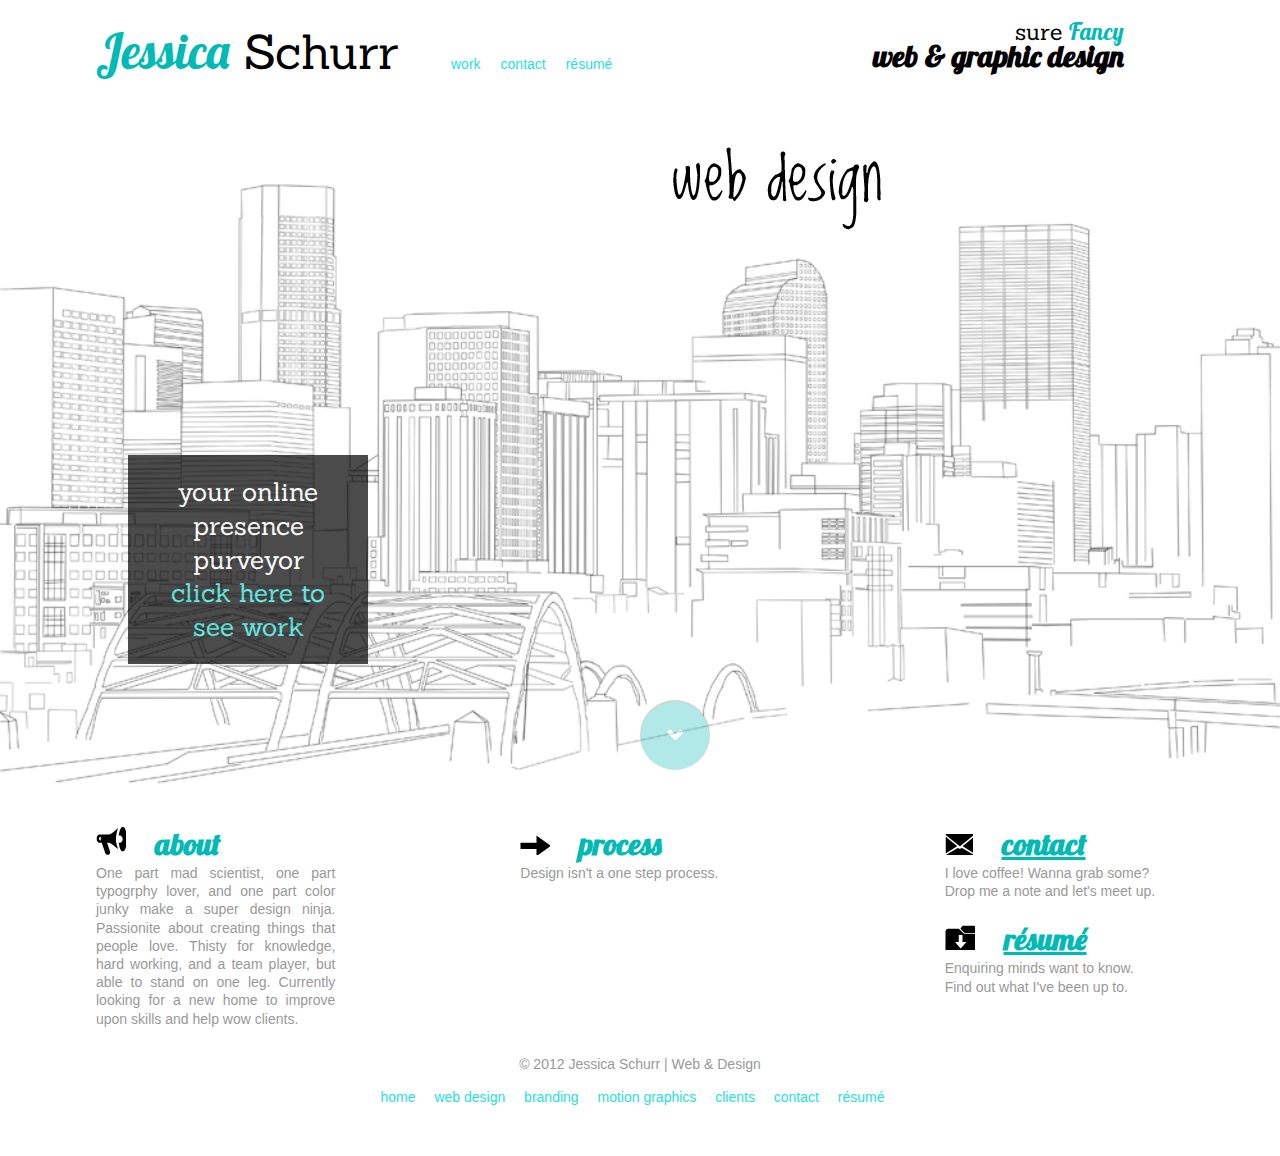
==== public/index.html @ 8e6e4ff5 "website update" ====
<!DOCTYPE html>
<html lang="en" >
    <head>
        <meta charset="utf-8" />
        <title>Jessica Schurr</title>
        <link href="css/style.css" rel="stylesheet" type="text/css" />
		<script src="js/jquery.min.js"></script>
		<script src="js/main.js"></script>
		<link href='http://fonts.googleapis.com/css?family=Lobster|Sanchez' rel='stylesheet' type='text/css'>
        <link rel="icon" type="image/gif" href="images/favicon.gif" />
    </head>
    <body>
        <header>
	        <div class="content header">
	        	<div class="name">
	            	<a  href="/index.html" class="jessica">  <em>Jessica</em> Schurr  </a>
	            </div><!-- end header_name-->

	            <ul class="nav">
	                <li>
	                    <a href="work.html">work</a>
	                    <ul>
	                        <li><a href="web-design.html">web design</a></li>
	                        <li><a href="branding.html">branding</a></li>
	                        <li><a href="motion.html">motion graphics</a></li>
	                        <li><a href="clients.html">clients</a></li>
	                    </ul>
	                </li>
	                <li>
	                    <a href="contact.html">contact</a>
	                </li>
	                <li>
	                    <a href="JessicaSchurr-resume.pdf">résumé</a>
	                </li>
	            </ul>

				<div class="logo">
                	
                	<div id="logo-top">
						sure <em>Fancy</em>
                    </div>
                    <div id="logo-bottom">
                    	<h3 id="web">web <span>&amp;</span> graphic design</h3>
                    </div>
                    
				</div><!-- end header_logo -->
               
            </div>
            
            <!--<a  href="http://www.facebook.com/" target=”_blank”><img class="facebook" src="images/SM-Social-Icons.png" width="1" height="1" alt="Facebook" /></a>
            <a  href="http://www.linkedin.com/" target=”_blank”><img class="linkedIn" src="images/SM-Social-Icons.png" width="1" height="1" alt="LinkedIn" /></a>
            <a  href="http://www.facebook.com/" target=”_blank”><img class="twitter" src="images/SM-Social-Icons.png" width="1" height="1" alt="Facebook" /></a>-->
        </header>

        <div class="pss_main"> <!-- main parallax scrolling slider object -->
            <input id="r_1" type="radio" name="p" class="sel_page sel_page_1" checked="checked" /> <!-- hidden radios -->
            <input id="r_2" type="radio" name="p" class="sel_page sel_page_2" />
            <input id="r_3" type="radio" name="p" class="sel_page sel_page_3" />
            <input id="r_4" type="radio" name="p" class="sel_page sel_page_4" />

            <label for="r_1" class="pss_contr c1"></label> <!-- controls -->
            <label for="r_2" class="pss_contr c2"></label>
            <label for="r_3" class="pss_contr c3"></label>
            <label for="r_4" class="pss_contr c4"></label>

            <div class="pss_slides">
                <div class="pss_background"></div>
                <ul> <!-- slides -->
                    <li><img src="images/page1-webDesign.gif" alt="image01" />
                        <div><p class="blurb">your online presence purveyor </p><a href="web-design.html">click here to see work</a></div>
                    </li>
                    <li><img src="images/page2-webDesign.gif" alt="image02" />
                        <div><p class="blurb">get noticed with distinctive logo design</p><a href="branding.html">click here to see work</a></div>
                    </li>
                    <li><img src="images/page3-webDesign.gif" alt="image03" />
                        <div><p class="blurb">graphics in motion, sure to be an attention grabber</p><a href="motion.html">click here to see work</a></div>
                    </li>
                    <li><img src="images/page4-webDesign.gif" alt="image04" />
                        <div><p class="">notible clients</p><a href="clients.html">click here to see who</a></div>
                    </li>
                </ul>
            </div><!-- end pss_slides-->
        </div><!-- end pss_main-->
        <div class="content">
        	<div class="copy_left">
            	<img class="icons" src="images/about.gif" alt="about"/>
                <h3>about</h3>
                <p class="">One part mad scientist, one part typogrphy lover, and one part color junky make a super design ninja. Passionite about creating things that people love. 
Thisty for knowledge, hard working, and a team player, but able to stand on one leg.  Currently looking for a new home to improve upon skills and help wow clients.</p>
            </div><!-- end copy_left -->		
            
			<div class="copy_right">
            	<div id="contact">
                    <a href="contact.html" target="_blank">
                    <img class="icons" src="images/mail.gif" alt="mail"/>
                    <h3 class="underline">contact </h3></a>
                    <p class="">I love coffee! Wanna grab some?</p><p>Drop me a note and let's meet up.</p>
                 </div><!-- end contact -->
                
                <a href="JessicaSchurr-resume.pdf" target="_blank">
                <img class="icons" src="images/resume.gif" alt="resume"/>
                <h3 class="underline">résumé</h3></a>
                <p class="">Enquiring minds want to know.</p><p>Find out what I've been up to.</p>
			</div><!-- end copy_right -->
                
            <div class="copy_middle">
            	<img class="icons" src="images/process.gif" alt="mail"/>
                <h3>process</h3>
                <p class="">Design isn't a one step process. </p>
            </div><!-- end copy_middle-->		
        </div><!-- end content -->
        <div id="footer">
        	<p id="copyright">&#169; 2012 Jessica Schurr | Web &amp; Design</p>
            <div id="nav">
                <ul>
                    <li><a href="index.html">home</a></li>
                    <li><a href="web-design.html">web design</a></li>
                    <li><a href="branding.html">branding</a></li>
                    <li><a href="motion.html">motion graphics</a></li>
                    <li><a href="clients.html">clients</a></li>
                    <li><a href="contact.html">contact</a></li>
                    <li><a href="JessicaSchurr-resume.pdf">résumé</a></li>
                </ul>
			</div><!-- end nav -->
        </div><!-- end footer-->
    </body>
</html>
---- public/css/style.css ----
/* Page layout styles */
*{
    margin:0 auto;
    padding:0;
}
body {
	background-color:rgb(255,255,255);
    color:#999;
    font:14px/1.3 Arial,sans-serif;
}

.clear {
	clear:both;
}

ul { list-style:none; }

a:link {color:#28e0db; text-decoration:none;}     
a:visited {color:#077e7b;}  
a:hover {color:#a6f2f0;}  
a:active {color:#a6f2f0;} 

h4 {
	font-family: 'Sanchez', serif;
	font-size:20px;
} 

.italic {font-style:italic;}

.underline {
	text-decoration:underline;
}

/*-------- header -------*/

header {
    display:block;
    height:85px;
    position:relative;
    width:100%;
    z-index:100;
}



/*------ nav-header ------*/

.header .name  {
	position: absolute;
	border:none;
	font-size:48px;
	font-weight:normal;
	font-family: 'Sanchez', serif;
  
}
.header .name a {
	color:#000;
}
.header em {
  	color:#01BAB5;
  	font-family: 'Lobster', cursive;
  	font-style:normal;
}

.header .logo {
  	float:right;
	font-size:23px;
	height:57px;
	line-height:24px;
	background:url(/images/circles.png) no-repeat right; 
	padding-right: 60px;
	position:absolute;
	right:7.5%;
}
#logo-top {
 	display: block;
 	text-align: right;
	color:#000;
	font-family: 'Sanchez', serif;
}
#logo-top em {
	color:#01BAB5;
	font-family: 'Lobster', cursive;
}
#circles {
	float:right;	
}
.group:after {
  content: "";
  display: table;
  clear: both;
}

/*img.facebook
{
width:16px;
height:16.5px;
background:url(SM-Social-Icons.png) 0 0;
}*/
/*img.linkedIn
{
width:16px;
height:16.5px;
background:url(SM-Social-Icons.png) -91px 0;
}*/

#web{
	color:#000;
}

/*--- nav-header DROPDOWN ---*/

.header .nav {
  margin: 30px 0 0 350px;
  position: absolute;
}
.header .nav li {
	float:left;
	margin-right:10px;
	position:relative;
}

.header .nav li a{
	display:block;
	padding:5px;
	text-decoration:none;
}
.header .nav a:hover{
	text-decoration:underline;
}

.header .nav ul{
	/*background:#fff;*/ /* Adding a background makes the dropdown work properly in IE7+. Make this as close to your page's background as possible (i.e. white page == white background). */
	/*background:rgba(168,168,168,0);*/ /* But! Let's make the background fully transparent where we can, we don't actually want to see it if we can help it... */
	position:absolute;
	left:-9999px; /* Hide off-screen when not needed (this is more accessible than display:none;) */
}
.header .nav ul li{
	background:#D8D8D8;
	padding-top:1px; /* Introducing a padding between the li and the a give the illusion spaced items */
	float:none;
}
.header .nav ul a{
	white-space:nowrap; /* Stop text wrapping and creating multi-line dropdown items */
}
.header .nav li:hover ul{ /* Display the dropdown on hover */
	left:0; /* Bring back on-screen when needed */
}
.header .nav li:hover a{ /* These create persistent hover states, meaning the top-most link stays 'hovered' even when your cursor has moved down the list. */
	/*background:#A8A8A8;*/
	text-decoration:underline;
}
.header .nav li:hover ul a{ /* The persistent hover state does however create a global style for links even before they're hovered. Here we undo these effects. */
	text-decoration:none;
}
.header .nav li:hover ul li a:hover{ /* Here we define the most explicit hover states--what happens when you hover each individual link. */
	/*background:#A8A8A8;*/
	color:#D2FFFD;
}


/*------- parallax scrolling slider --------*/
.pss_main {
    height:700px;
    position:relative;
    width:100%;
}
.pss_main input {
    display:none;
}
.pss_contr {
    background:#01BAB5 url(../images/up.png) no-repeat center center;
    cursor:pointer;
    display:none;
    height:70px;
    left:50%;
    opacity:0.3;
    position:absolute;
    top:5%;
    width:70px;
    z-index:100;

    /* css3 transition */
    -webkit-transition:opacity linear 0.3s;
    -moz-transition:opacity linear 0.3s;
    -o-transition:opacity linear 0.3s;
    -ms-transition:opacity linear 0.3s;
    transition:opacity linear 0.3s;
    border-radius:50% 50% 50% 50%;
    box-shadow:0 1px 2px #AF2C19 inset;
}
.pss_contr:hover {
    opacity:1;
}
.sel_page_1:checked ~ .pss_contr.c2, .sel_page_2:checked ~ .pss_contr.c3,
.sel_page_3:checked ~ .pss_contr.c4 {
    background-image:url(../images/down.png);
    display:block;
    top:85%;
}
.sel_page_2:checked ~ .pss_contr.c1, .sel_page_3:checked ~ .pss_contr.c2,
.sel_page_4:checked ~ .pss_contr.c3  {
    background-image:url(../images/up.png);
    display:block;
}
.pss_slides {
    height:100%;
    overflow:hidden;
    position:relative;
}
.pss_background {
    background:url(../images/bg.png) no-repeat scroll 0 0;
    height:100%;
    left:0;
    overflow:hidden;
    position:absolute;
    top:0;
    width:100%;

    /* css3 background-size */
    -webkit-background-size:cover;
    -moz-background-size:cover;
    -o-background-size:cover;
    -ms-background-size:cover;
    background-size:cover;
}
.pss_main input:checked ~ .pss_slides {
    /* css3 transition */
    -webkit-transition:all linear 1.0s;
    -moz-transition:all linear 1.0s;
    -o-transition:all linear 1.0s;
    -ms-transition:all linear 1.0s;
    transition:all linear 1.0s;
}
.sel_page_1:checked ~ .pss_slides {
    background-color:#CCCCCC;
}
.sel_page_2:checked ~ .pss_slides {
    background-color:#003366;
}
.sel_page_3:checked ~ .pss_slides {
    background-color:#FFFFFF;
}
.sel_page_4:checked ~ .pss_slides {
    background-color:#CCCC99;
}
.pss_main input:checked ~ .pss_slides .pss_background {
    /* css3 transition */
    -webkit-transition:all linear 1.5s;
    -moz-transition:all linear 1.5s;
    -o-transition:all linear 1.5s;
    -ms-transition:all linear 1.5s;
    transition:all linear 1.5s;
}
.sel_page_1:checked ~ .pss_slides .pss_background {
    background-position:0 0;
}
.sel_page_2:checked ~ .pss_slides .pss_background {
    background-position:0 -500px;
}
.sel_page_3:checked ~ .pss_slides .pss_background {
    background-position:0 -1000px;
}
.sel_page_4:checked ~ .pss_slides .pss_background {
    background-position:0 -1500px;
}
.pss_slides ul {
    height:100%;
    position:relative;
    top:0;

    /* css3 transition */
    -webkit-transition:top ease-in 1.0s;
    -moz-transition:top ease-in 1.0s;
    -o-transition:top ease-in 1.0s;
    -ms-transition:top ease-in 1.0s;
    transition:top ease-in 1.0s; 
}
.pss_slides ul  li {
    height:100%;
    opacity:0.1;
    position:relative;
    text-align:center;

    /* css3 transition */
    -webkit-transition:opacity ease-in 1.0s;
    -moz-transition:opacity ease-in 1.0s;
    -o-transition:opacity ease-in 1.0s;
    -ms-transition:opacity ease-in 1.0s;
    transition:opacity ease-in 1.0s; 
}
.sel_page_1:checked ~ .pss_slides ul li:first-child,
.sel_page_2:checked ~ .pss_slides ul li:nth-child(2),
.sel_page_3:checked ~ .pss_slides ul li:nth-child(3),
.sel_page_4:checked ~ .pss_slides ul li:nth-child(4) {
    opacity:1;
}
.pss_slides ul li img{
    display:block;
    margin:0 auto;
    padding:40px;
}
.pss_slides ul li div{
    background-color:rgb(0,0,0); opacity: 0.7;
    /*border-radius:10px 10px 10px 10px; */
    /*box-shadow:0 0 5px #FFFFFF inset;*/
    color:#FFFFFF;
    font-size:26px;
	font-family: 'Sanchez', serif;
    left:-20%;
    margin:0 auto;
    padding:20px;
    position:absolute;
    top:50%;
    width:200px;

    /* css3 transition */
    -webkit-transition:left ease-in 1.0s;
    -moz-transition:left ease-in 1.0s;
    -o-transition:left ease-in 1.0s;
    -ms-transition:left ease-in 1.0s;
    transition:left ease-in 1.0s; 
}
.sel_page_1:checked ~ .pss_slides ul {
    top:0;
}
.sel_page_2:checked ~ .pss_slides ul {
    top:-100%;
}
.sel_page_3:checked ~ .pss_slides ul {
    top:-200%;
}
.sel_page_4:checked ~ .pss_slides ul {
    top:-300%;
}
.sel_page_1:checked ~ .pss_slides ul li:first-child div,
.sel_page_2:checked ~ .pss_slides ul li:nth-child(2) div,
.sel_page_3:checked ~ .pss_slides ul li:nth-child(3) div,
.sel_page_4:checked ~ .pss_slides ul li:nth-child(4) div {
    left:10%;
}

/*------ bodycopy content --------*/
.content {
	margin-top:20px;
	height:230px;
	text-align:justify;
	width:85%
}

.copy_left {
	width:22%;
	float:left;
}

.copy_middle {
	width:22%;
}

.copy_right {
	float:right;
	width:22%;
}

h3 {
	color:#01BAB5;
	font-family: 'Lobster', cursive;
	font-size:30px;
	display: inline;
}

.icons {
	padding-right:25px;
}

#contact {
	padding-bottom:20px;
}

/*----- content ------*/

.page-content {
    margin: 0 auto;
	padding:0 0 45px 80px;
	width: 85%;
}

.page-content h2 {
	color:#01BAB5;
	font-family: 'Lobster', cursive;
	font-size:30px;
}
.page-content img{
	padding-bottom:6px;	
}
.page-top{
	padding:30px 0 45px 0; 
}
.page-center{
}
.page-center .customer {
 	float: left;
	min-height:230px;
	padding:0 10px 40px 0;
	width:45%;
}

.page-center .customer .copy {

	width:35%;	
}

.copy {
	float:right;
	}

.player {
	background-color:#9F6; 
}

#thanks {
	color:#01BAB5;
  	font-family: 'Lobster', cursive;
	font-size:36px;
  	font-style:normal;
	height:280px;
	margin:200px 100px 0 0;
	text-align:center;
}

#form {
	width:300px;
	margin-bottom:300px;
}


/*----- footer -----*/
#footer {
	marign:0;
	padding-bottom:50px;
	text-align:center;
	clear: both;
}
	
#copyright {
	padding-bottom:15px;
}


/*------ nav footer --------*/
#nav ul
{
margin:0;
padding:0;
}

#nav li
{
display:inline;
padding-right:15px;
}

nav ul ul {
	display: none;
}

nav ul li:hover > ul {
	display: block;
}
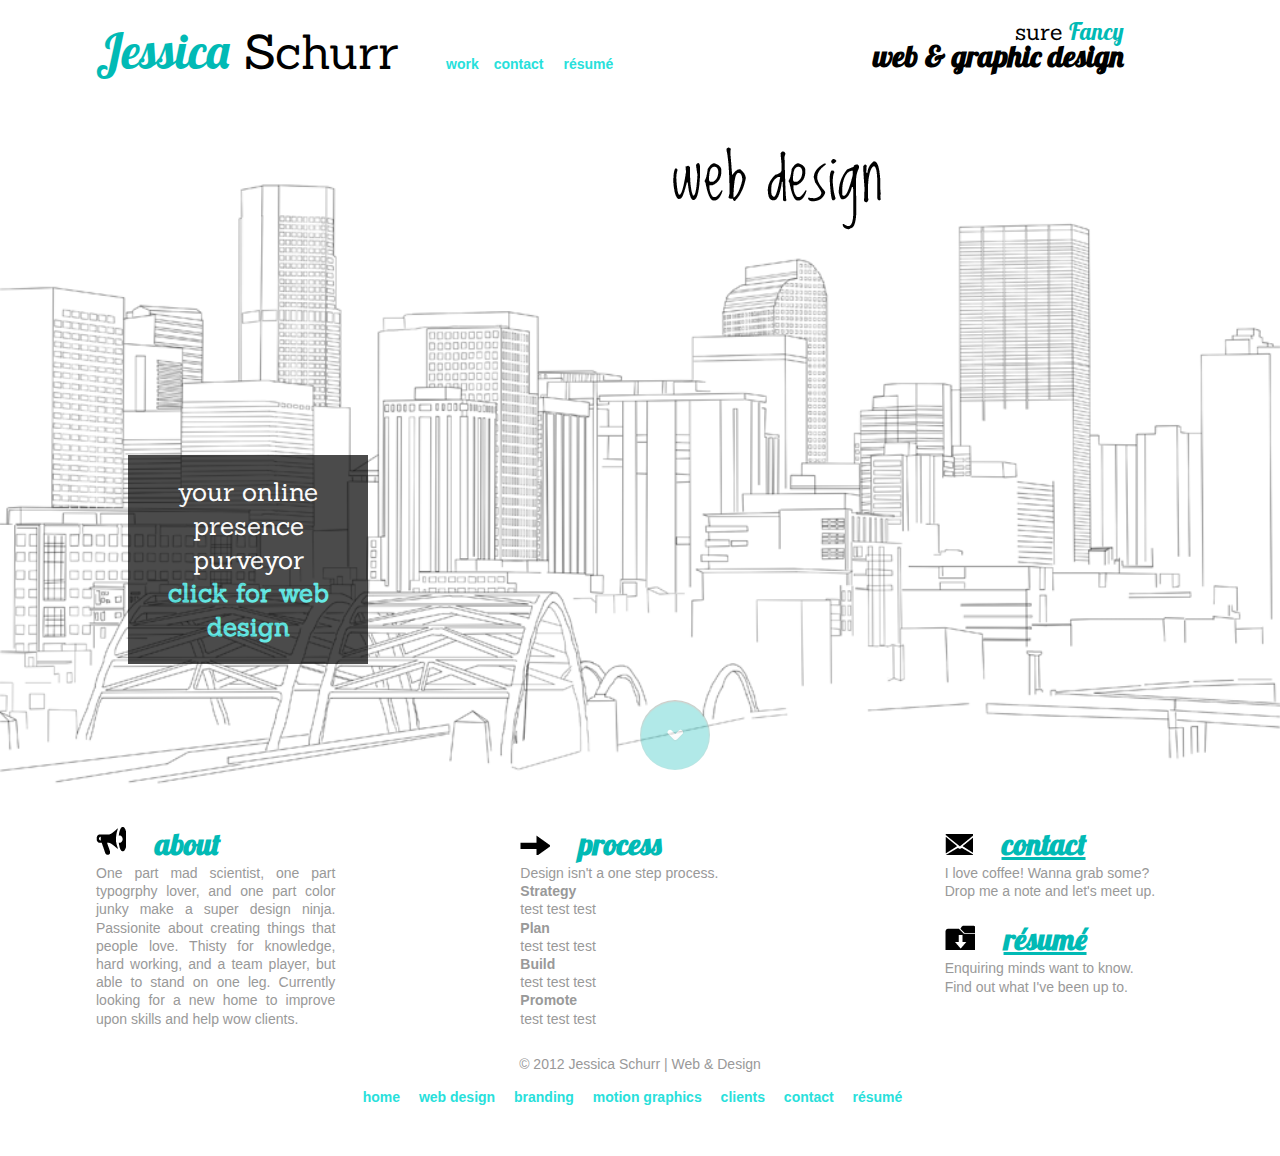
==== commit c3ee2a76: "?" ====
--- a/public/index.html
+++ b/public/index.html
@@ -18,7 +18,7 @@
 
 	            <ul class="nav">
 	                <li>
-	                    <a href="work.html">work</a>
+	                    <h5>work</h5>
 	                    <ul>
 	                        <li><a href="web-design.html">web design</a></li>
 	                        <li><a href="branding.html">branding</a></li>
@@ -67,13 +67,13 @@
                 <div class="pss_background"></div>
                 <ul> <!-- slides -->
                     <li><img src="images/page1-webDesign.gif" alt="image01" />
-                        <div><p class="blurb">your online presence purveyor </p><a href="web-design.html">click here to see work</a></div>
+                        <div><p class="blurb">your online presence purveyor </p><a href="web-design.html">click for web design</a></div>
                     </li>
                     <li><img src="images/page2-webDesign.gif" alt="image02" />
-                        <div><p class="blurb">get noticed with distinctive logo design</p><a href="branding.html">click here to see work</a></div>
+                        <div><p class="blurb">get noticed with distinctive logo design</p><a href="branding.html">click for branding</a></div>
                     </li>
                     <li><img src="images/page3-webDesign.gif" alt="image03" />
-                        <div><p class="blurb">graphics in motion, sure to be an attention grabber</p><a href="motion.html">click here to see work</a></div>
+                        <div><p class="blurb">graphics in motion, sure to be an attention grabber</p><a href="motion.html">click for motion graphics</a></div>
                     </li>
                     <li><img src="images/page4-webDesign.gif" alt="image04" />
                         <div><p class="">notible clients</p><a href="clients.html">click here to see who</a></div>
@@ -107,6 +107,12 @@
             	<img class="icons" src="images/process.gif" alt="mail"/>
                 <h3>process</h3>
                 <p class="">Design isn't a one step process. </p>
+                <ul>
+                    <li>Strategy<p>test test test</p></li> 
+                    <li>Plan<p>test test test</p></li>
+                    <li>Build<p>test test test</p></li>
+                    <li>Promote<p>test test test</p></li>
+                </ul> 
             </div><!-- end copy_middle-->		
         </div><!-- end content -->
         <div id="footer">
--- a/public/css/style.css
+++ b/public/css/style.css
@@ -9,21 +9,48 @@
     font:14px/1.3 Arial,sans-serif;
 }
 
+a img {
+	text-decoration: none;
+	border: 0 none;
+}
+
 .clear {
 	clear:both;
 }
 
-ul { list-style:none; }
-
-a:link {color:#28e0db; text-decoration:none;}     
-a:visited {color:#077e7b;}  
-a:hover {color:#a6f2f0;}  
-a:active {color:#a6f2f0;} 
+ul { 
+	list-style:none; 
+	font-weight:bold;	
+	font-size:14px;
+}
+
+a:link {
+	color:#28e0db; text-decoration:none;
+}     
+a:visited {
+	color:#077e7b;
+}  
+a:hover {
+	color:#a6f2f0;
+}  
+a:active {
+	color:#a6f2f0;
+} 
+
+p {
+	font-weight:normal;
+}
 
 h4 {
 	font-family: 'Sanchez', serif;
 	font-size:20px;
 } 
+h5 {
+	color:#28e0db;
+	font-size:14px;
+	margin: 5px 0 0 0;
+		
+}
 
 .italic {font-style:italic;}
 
@@ -401,8 +428,8 @@
 .page-center .customer {
  	float: left;
 	min-height:230px;
-	padding:0 10px 40px 0;
-	width:45%;
+	padding:0 140px 40px 0;
+	width:40%;
 }
 
 .page-center .customer .copy {
@@ -412,10 +439,30 @@
 
 .copy {
 	float:right;
-	}
-
+	
+}
+.copy h4{
+	color:#01BAB5;
+	font-family: 'Lobster', cursive;
+	font-size:25px;	
+}
+.copy h5{
+	color: #999;
+	font-family: 'Sanchez', serif;
+	font-size:16px;	
+}
 .player {
 	background-color:#9F6; 
+	float:left;
+	margin:0 30px 45px 0;;
+	width:35%;
+}
+.player-copy {
+	border:5px solid red;
+		
+}
+.video {
+
 }
 
 #thanks {
@@ -432,6 +479,9 @@
 	width:300px;
 	margin-bottom:300px;
 }
+#formContent {
+	margin-top: 40px;
+}
 
 
 /*----- footer -----*/
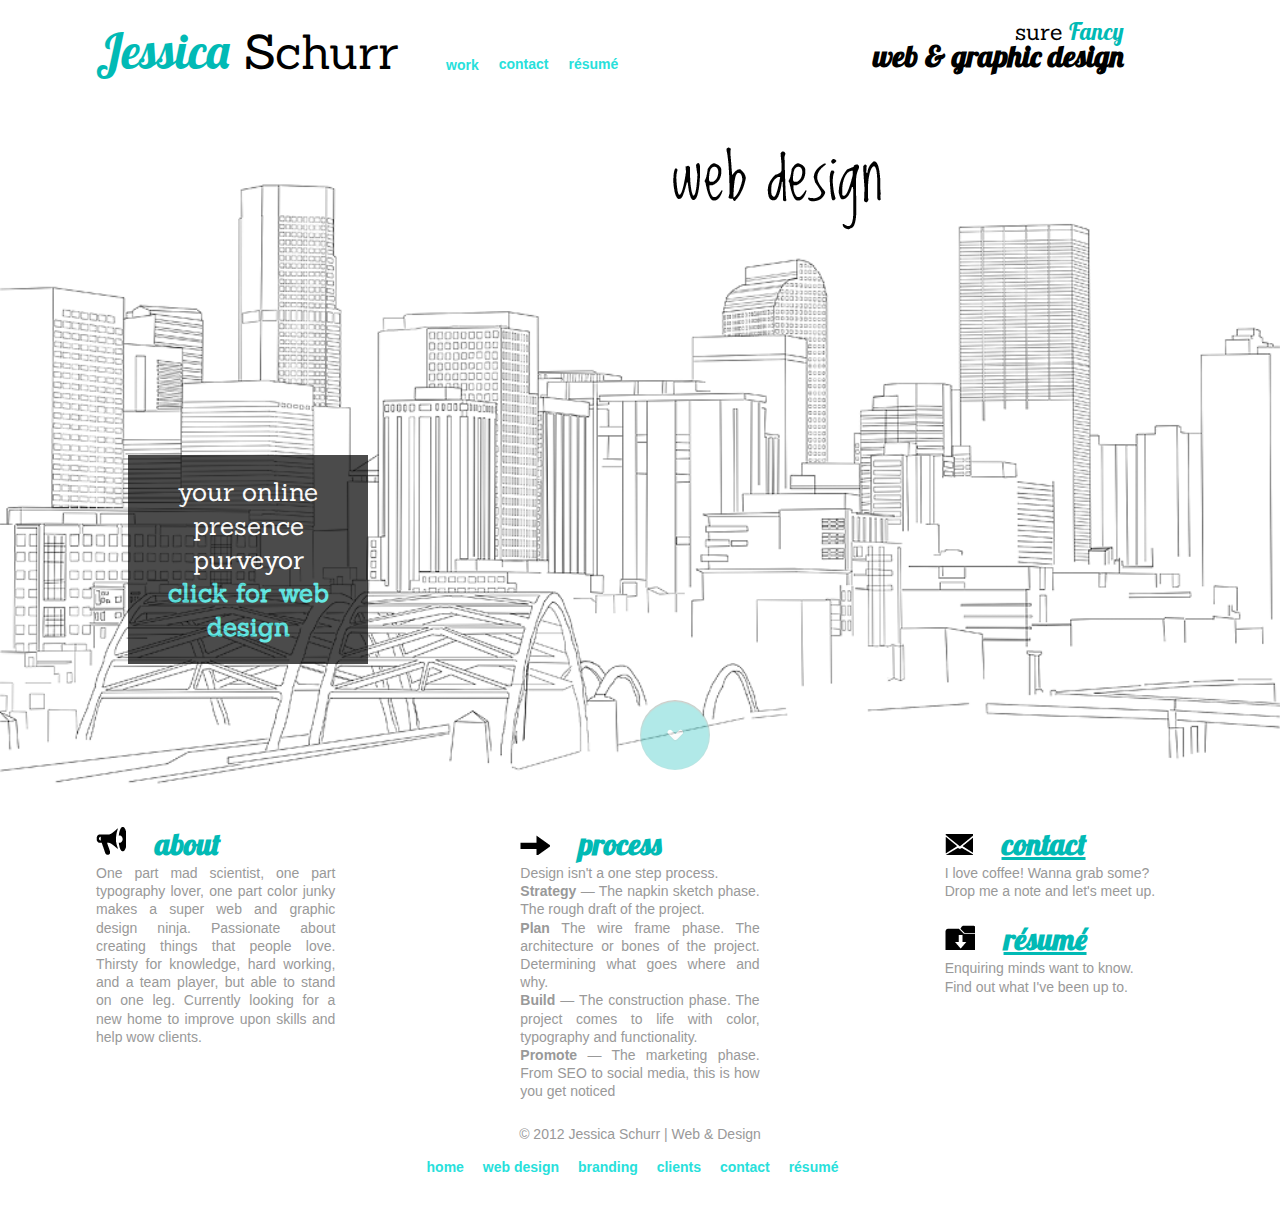
==== commit afd1140f: "." ====
--- a/public/index.html
+++ b/public/index.html
@@ -22,7 +22,7 @@
 	                    <ul>
 	                        <li><a href="web-design.html">web design</a></li>
 	                        <li><a href="branding.html">branding</a></li>
-	                        <li><a href="motion.html">motion graphics</a></li>
+	                        <!--<li><a href="motion.html">motion graphics</a></li>-->
 	                        <li><a href="clients.html">clients</a></li>
 	                    </ul>
 	                </li>
@@ -85,8 +85,7 @@
         	<div class="copy_left">
             	<img class="icons" src="images/about.gif" alt="about"/>
                 <h3>about</h3>
-                <p class="">One part mad scientist, one part typogrphy lover, and one part color junky make a super design ninja. Passionite about creating things that people love. 
-Thisty for knowledge, hard working, and a team player, but able to stand on one leg.  Currently looking for a new home to improve upon skills and help wow clients.</p>
+                <p class=""> One part mad scientist, one part typography lover, one part color junky makes a super web and graphic design ninja. Passionate about creating things that people love. Thirsty for knowledge, hard working, and a team player, but able to stand on one leg.  Currently looking for a new home to improve upon skills and help wow clients.  </p>
             </div><!-- end copy_left -->		
             
 			<div class="copy_right">
@@ -106,12 +105,12 @@
             <div class="copy_middle">
             	<img class="icons" src="images/process.gif" alt="mail"/>
                 <h3>process</h3>
-                <p class="">Design isn't a one step process. </p>
+                <p class="">Design isn't a one step process.</p>
                 <ul>
-                    <li>Strategy<p>test test test</p></li> 
-                    <li>Plan<p>test test test</p></li>
-                    <li>Build<p>test test test</p></li>
-                    <li>Promote<p>test test test</p></li>
+                    <li><p><b>Strategy</b> &mdash; The napkin sketch phase. The rough draft of the project.</p></li> 
+                    <li><p><b>Plan</b> The wire frame phase. The architecture or bones of the project. Determining what goes where and why.</p></li>
+                    <li><p><b>Build</b> &mdash; The construction phase. The project comes to life with color, typography and functionality.</p></li>
+                    <li><p><b>Promote</b> &mdash; The marketing phase. From SEO to social media, this is how you get noticed</p></li>
                 </ul> 
             </div><!-- end copy_middle-->		
         </div><!-- end content -->
@@ -122,7 +121,7 @@
                     <li><a href="index.html">home</a></li>
                     <li><a href="web-design.html">web design</a></li>
                     <li><a href="branding.html">branding</a></li>
-                    <li><a href="motion.html">motion graphics</a></li>
+                    <!--<li><a href="motion.html">motion graphics</a></li>-->
                     <li><a href="clients.html">clients</a></li>
                     <li><a href="contact.html">contact</a></li>
                     <li><a href="JessicaSchurr-resume.pdf">résumé</a></li>
--- a/public/css/style.css
+++ b/public/css/style.css
@@ -48,7 +48,7 @@
 h5 {
 	color:#28e0db;
 	font-size:14px;
-	margin: 5px 0 0 0;
+	margin: 6px 5px 0 0;
 		
 }
 
@@ -370,7 +370,7 @@
 /*------ bodycopy content --------*/
 .content {
 	margin-top:20px;
-	height:230px;
+	height:300px;
 	text-align:justify;
 	width:85%
 }
@@ -452,7 +452,6 @@
 	font-size:16px;	
 }
 .player {
-	background-color:#9F6; 
 	float:left;
 	margin:0 30px 45px 0;;
 	width:35%;
@@ -464,6 +463,8 @@
 .video {
 
 }
+
+
 
 #thanks {
 	color:#01BAB5;
@@ -477,12 +478,53 @@
 
 #form {
 	width:300px;
-	margin-bottom:300px;
+	margin: 0 auto;
+	padding:100px 0 100px 0px;
 }
 #formContent {
 	margin-top: 40px;
 }
 
+fieldset {
+  border: 0;
+}
+fieldset li {
+    list-style-type: none;
+    margin: 20px;
+    font-size: 1.22em;
+}
+input.button {
+  background-color:#01BAB5;
+  color:#fff;
+  font-size:1.8em;
+  height:40px;
+  width:80px;
+  -moz-border-radius: 10px;
+  -webkit-border-radius: 10px;
+  border-radius: 10px; 
+  -khtml-border-radius: 10px; 
+}
+
+input.error, textarea.error {
+  border:2px solid red;
+}
+input.text {
+  font-size:1.4em;
+  height:30px;
+  width:400px;
+}
+textarea {
+  font-size:1.4em;
+  height:140px;
+  width:400px;
+  padding-top:1px;
+}
+label {
+  color:#000;
+  font-family: 'Lobster', cursive;
+	font-size:20px;
+  font-style:normal;
+}
 
 /*----- footer -----*/
 #footer {
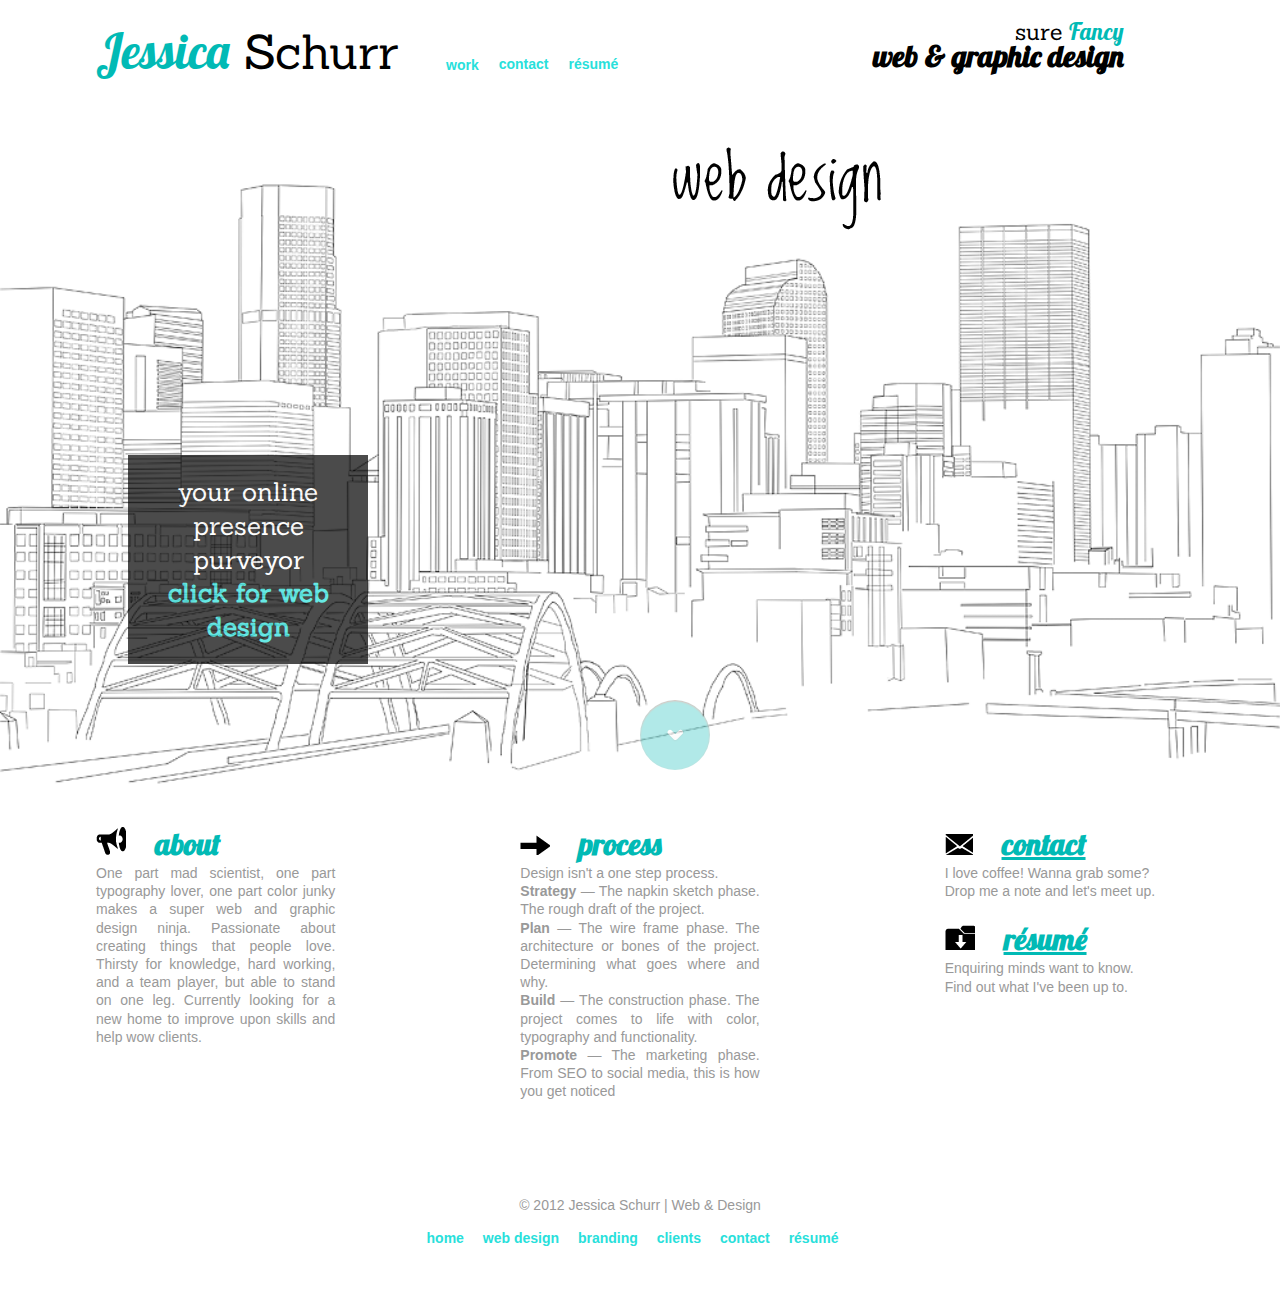
==== commit c659c310: "Jan 2 update" ====
--- a/public/index.html
+++ b/public/index.html
@@ -108,7 +108,7 @@
                 <p class="">Design isn't a one step process.</p>
                 <ul>
                     <li><p><b>Strategy</b> &mdash; The napkin sketch phase. The rough draft of the project.</p></li> 
-                    <li><p><b>Plan</b> The wire frame phase. The architecture or bones of the project. Determining what goes where and why.</p></li>
+                    <li><p><b>Plan</b> &mdash; The wire frame phase. The architecture or bones of the project. Determining what goes where and why.</p></li>
                     <li><p><b>Build</b> &mdash; The construction phase. The project comes to life with color, typography and functionality.</p></li>
                     <li><p><b>Promote</b> &mdash; The marketing phase. From SEO to social media, this is how you get noticed</p></li>
                 </ul> 
--- a/public/css/style.css
+++ b/public/css/style.css
@@ -1,3 +1,17 @@
+@font-face {
+  font-family: 'Lobster';
+  font-style: normal;
+  font-weight: normal;
+  src: local('Lobster'), local('Lobster'), url('/fonts/Lobster/Lobster.ttf') format('truetype');
+}
+
+@font-face {
+  font-family: 'Sanchez';
+  font-style: normal;
+  font-weight: normal;
+  src: local('Sanchez'), local('Sanchez'), url('/fonts/Sanchez/Sanchez-Regular.ttf') format('truetype');
+}
+
 /* Page layout styles */
 *{
     margin:0 auto;
@@ -67,9 +81,6 @@
     width:100%;
     z-index:100;
 }
-
-
-
 /*------ nav-header ------*/
 
 .header .name  {
@@ -370,7 +381,7 @@
 /*------ bodycopy content --------*/
 .content {
 	margin-top:20px;
-	height:300px;
+	height:100px;
 	text-align:justify;
 	width:85%
 }
@@ -409,7 +420,7 @@
 .page-content {
     margin: 0 auto;
 	padding:0 0 45px 80px;
-	width: 85%;
+	width: 92%;
 }
 
 .page-content h2 {
@@ -427,19 +438,21 @@
 }
 .page-center .customer {
  	float: left;
-	min-height:230px;
-	padding:0 140px 40px 0;
+	min-height:400px;
+	padding:0 100px 40px 0;
 	width:40%;
 }
 
 .page-center .customer .copy {
-
 	width:35%;	
 }
 
 .copy {
 	float:right;
 	
+}
+.copy p{
+  text-align:justify;
 }
 .copy h4{
 	color:#01BAB5;
@@ -449,7 +462,11 @@
 .copy h5{
 	color: #999;
 	font-family: 'Sanchez', serif;
-	font-size:16px;	
+	font-size:18px;	
+	margin:10px 0 10px 0;
+}
+.weblink{
+  margin-top:15px;
 }
 .player {
 	float:left;
@@ -457,14 +474,8 @@
 	width:35%;
 }
 .player-copy {
-	border:5px solid red;
-		
-}
-.video {
-
-}
-
-
+	border:5px solid red;		
+}
 
 #thanks {
 	color:#01BAB5;
@@ -535,7 +546,7 @@
 }
 	
 #copyright {
-	padding-bottom:15px;
+	padding:150px 0 15px 0;
 }
 
 
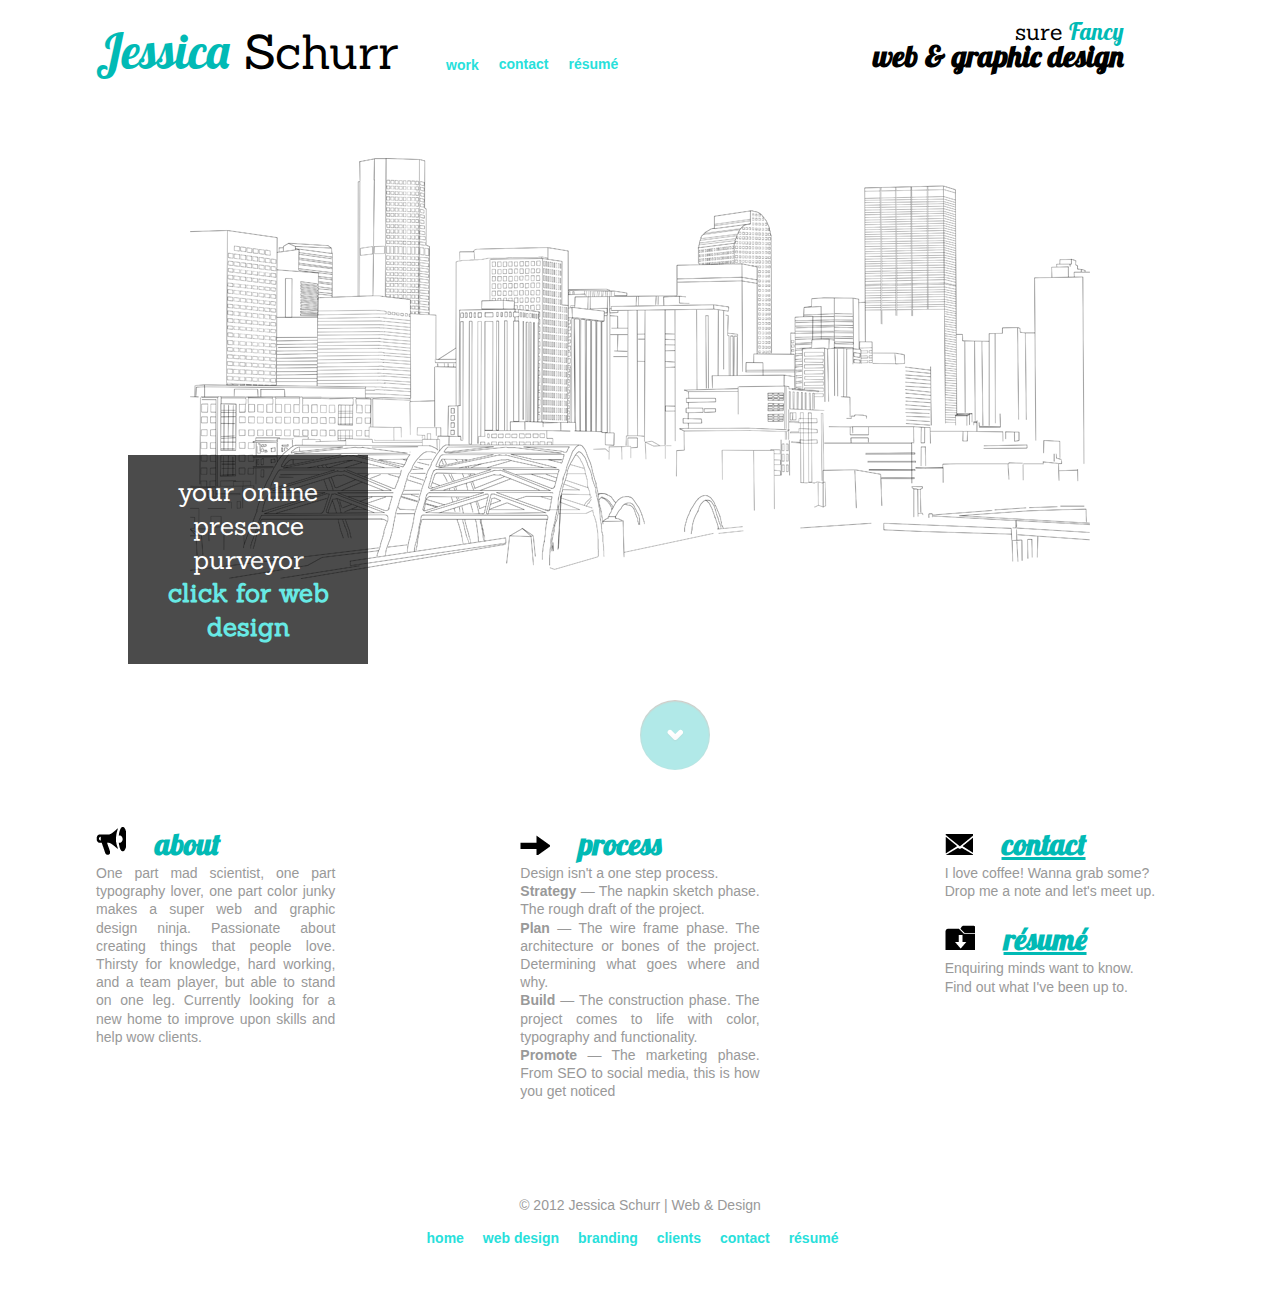
==== commit 6dc57c34: "image changes" ====
--- a/public/index.html
+++ b/public/index.html
@@ -66,7 +66,7 @@
             <div class="pss_slides">
                 <div class="pss_background"></div>
                 <ul> <!-- slides -->
-                    <li><img src="images/page1-webDesign.gif" alt="image01" />
+                    <li><img src="images/test.png" alt="image01" />
                         <div><p class="blurb">your online presence purveyor </p><a href="web-design.html">click for web design</a></div>
                     </li>
                     <li><img src="images/page2-webDesign.gif" alt="image02" />
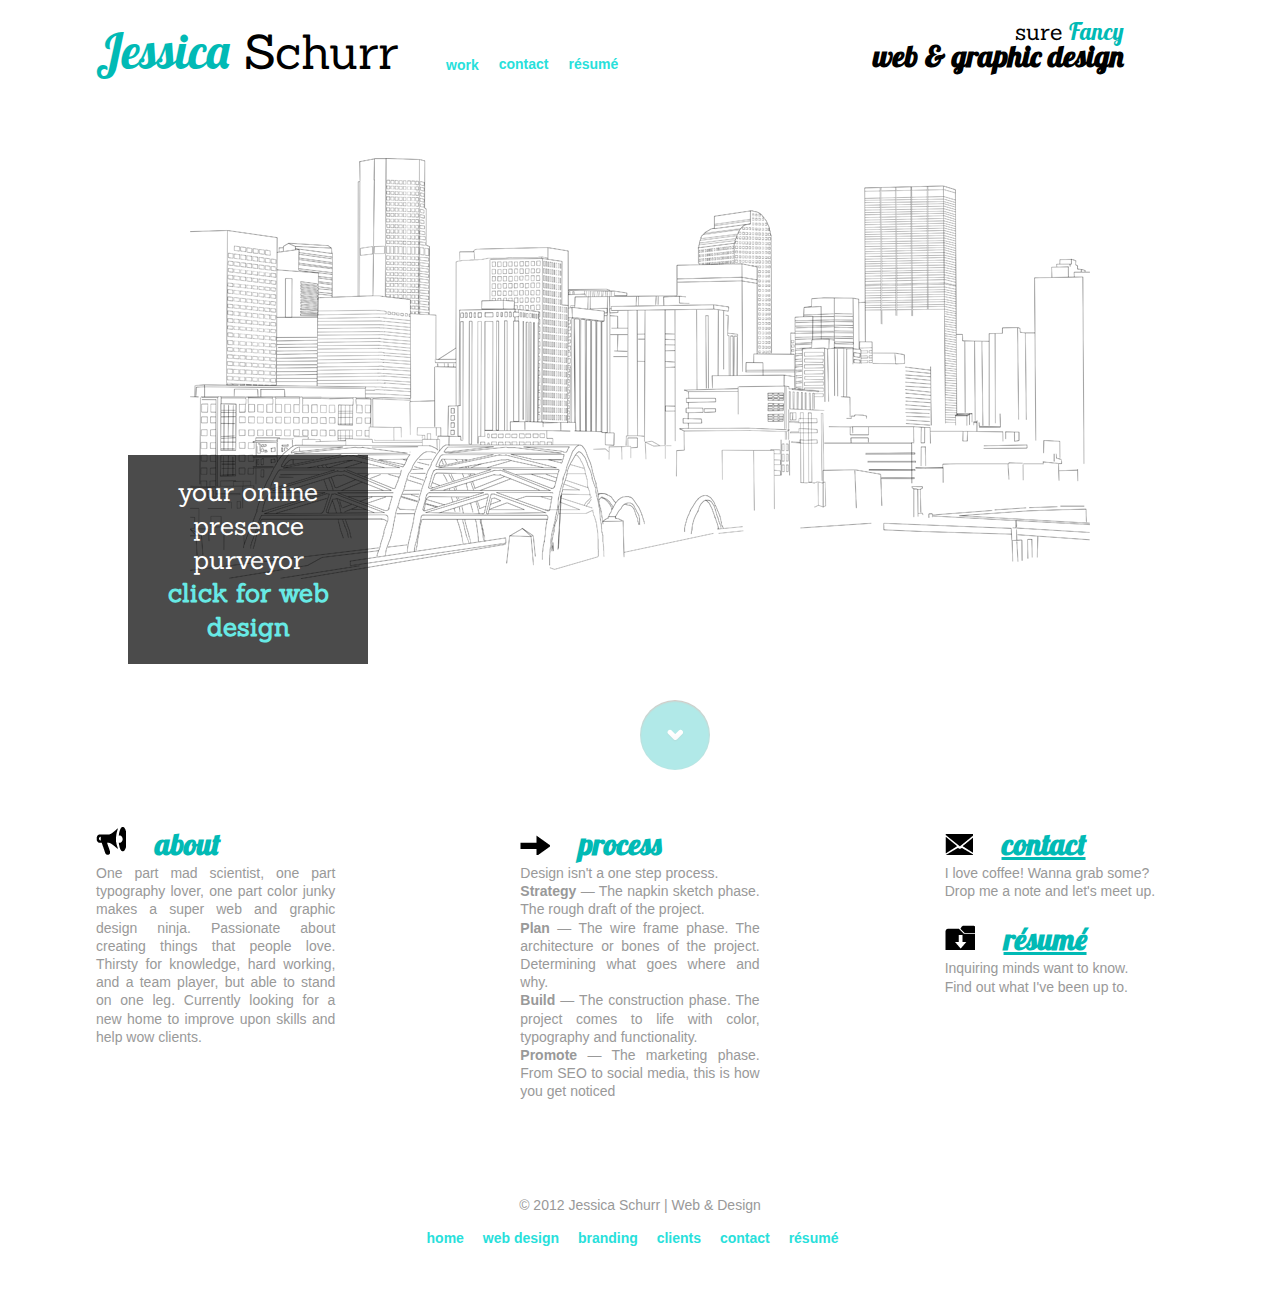
==== commit 653b881d: "spelling home page" ====
--- a/public/index.html
+++ b/public/index.html
@@ -99,7 +99,7 @@
                 <a href="JessicaSchurr-resume.pdf" target="_blank">
                 <img class="icons" src="images/resume.gif" alt="resume"/>
                 <h3 class="underline">résumé</h3></a>
-                <p class="">Enquiring minds want to know.</p><p>Find out what I've been up to.</p>
+                <p class="">Inquiring minds want to know.</p><p>Find out what I've been up to.</p>
 			</div><!-- end copy_right -->
                 
             <div class="copy_middle">
--- a/public/css/style.css
+++ b/public/css/style.css
@@ -128,6 +128,9 @@
   display: table;
   clear: both;
 }
+#web {
+  color: #000;
+}
 
 /*img.facebook
 {
@@ -142,9 +145,7 @@
 background:url(SM-Social-Icons.png) -91px 0;
 }*/
 
-#web{
-	color:#000;
-}
+
 
 /*--- nav-header DROPDOWN ---*/
 
@@ -418,9 +419,9 @@
 /*----- content ------*/
 
 .page-content {
-    margin: 0 auto;
-	padding:0 0 45px 80px;
-	width: 92%;
+  margin: 0 auto;
+	padding-bottom: 45px;
+	width: 1000px;
 }
 
 .page-content h2 {
@@ -434,22 +435,30 @@
 .page-top{
 	padding:30px 0 45px 0; 
 }
-.page-center{
+.page-center .web {
+ 	float: left;
+	padding-bottom: 75px;
+	width: 800px;
+}
+.page-center .web .copy {
+	width: 400px;	
 }
 .page-center .customer {
  	float: left;
 	min-height:400px;
-	padding:0 100px 40px 0;
-	width:40%;
+	padding-bottom: 40px;
+	width: 465px;
+}
+.page-center .customer.left{
+  margin-right: 70px;
 }
 
 .page-center .customer .copy {
-	width:35%;	
+	width: 300px;	
 }
 
 .copy {
-	float:right;
-	
+	float:right;	
 }
 .copy p{
   text-align:justify;
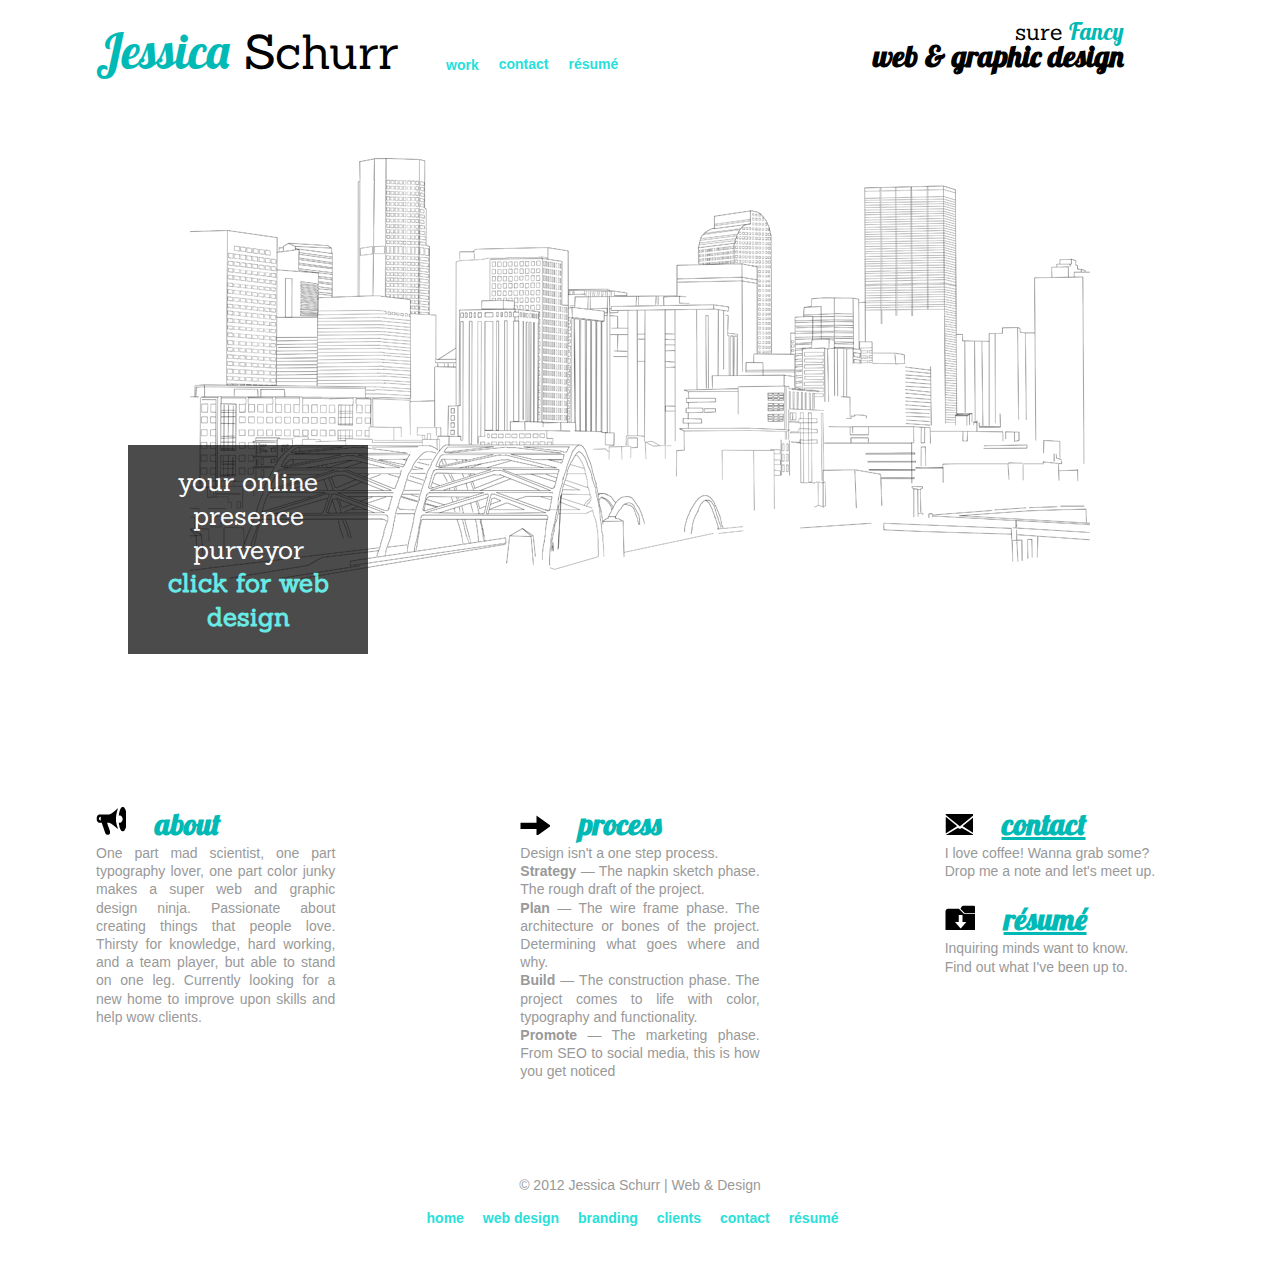
==== commit 7a2bddf0: "crispin changes" ====
--- a/public/index.html
+++ b/public/index.html
@@ -68,7 +68,7 @@
                 <ul> <!-- slides -->
                     <li><img src="images/test.png" alt="image01" />
                         <div><p class="blurb">your online presence purveyor </p><a href="web-design.html">click for web design</a></div>
-                    </li>
+                    <!--</li>
                     <li><img src="images/page2-webDesign.gif" alt="image02" />
                         <div><p class="blurb">get noticed with distinctive logo design</p><a href="branding.html">click for branding</a></div>
                     </li>
@@ -76,8 +76,8 @@
                         <div><p class="blurb">graphics in motion, sure to be an attention grabber</p><a href="motion.html">click for motion graphics</a></div>
                     </li>
                     <li><img src="images/page4-webDesign.gif" alt="image04" />
-                        <div><p class="">notible clients</p><a href="clients.html">click here to see who</a></div>
-                    </li>
+                        <div><p class="">notable clients</p><a href="clients.html">click here to see who</a></div>
+                    </li>-->
                 </ul>
             </div><!-- end pss_slides-->
         </div><!-- end pss_main-->
--- a/public/css/style.css
+++ b/public/css/style.css
@@ -199,7 +199,7 @@
 
 
 /*------- parallax scrolling slider --------*/
-.pss_main {
+/.pss_main {
     height:700px;
     position:relative;
     width:100%;
@@ -207,7 +207,7 @@
 .pss_main input {
     display:none;
 }
-.pss_contr {
+/*.pss_contr {
     background:#01BAB5 url(../images/up.png) no-repeat center center;
     cursor:pointer;
     display:none;
@@ -217,7 +217,7 @@
     position:absolute;
     top:5%;
     width:70px;
-    z-index:100;
+    z-index:100;*/
 
     /* css3 transition */
     -webkit-transition:opacity linear 0.3s;
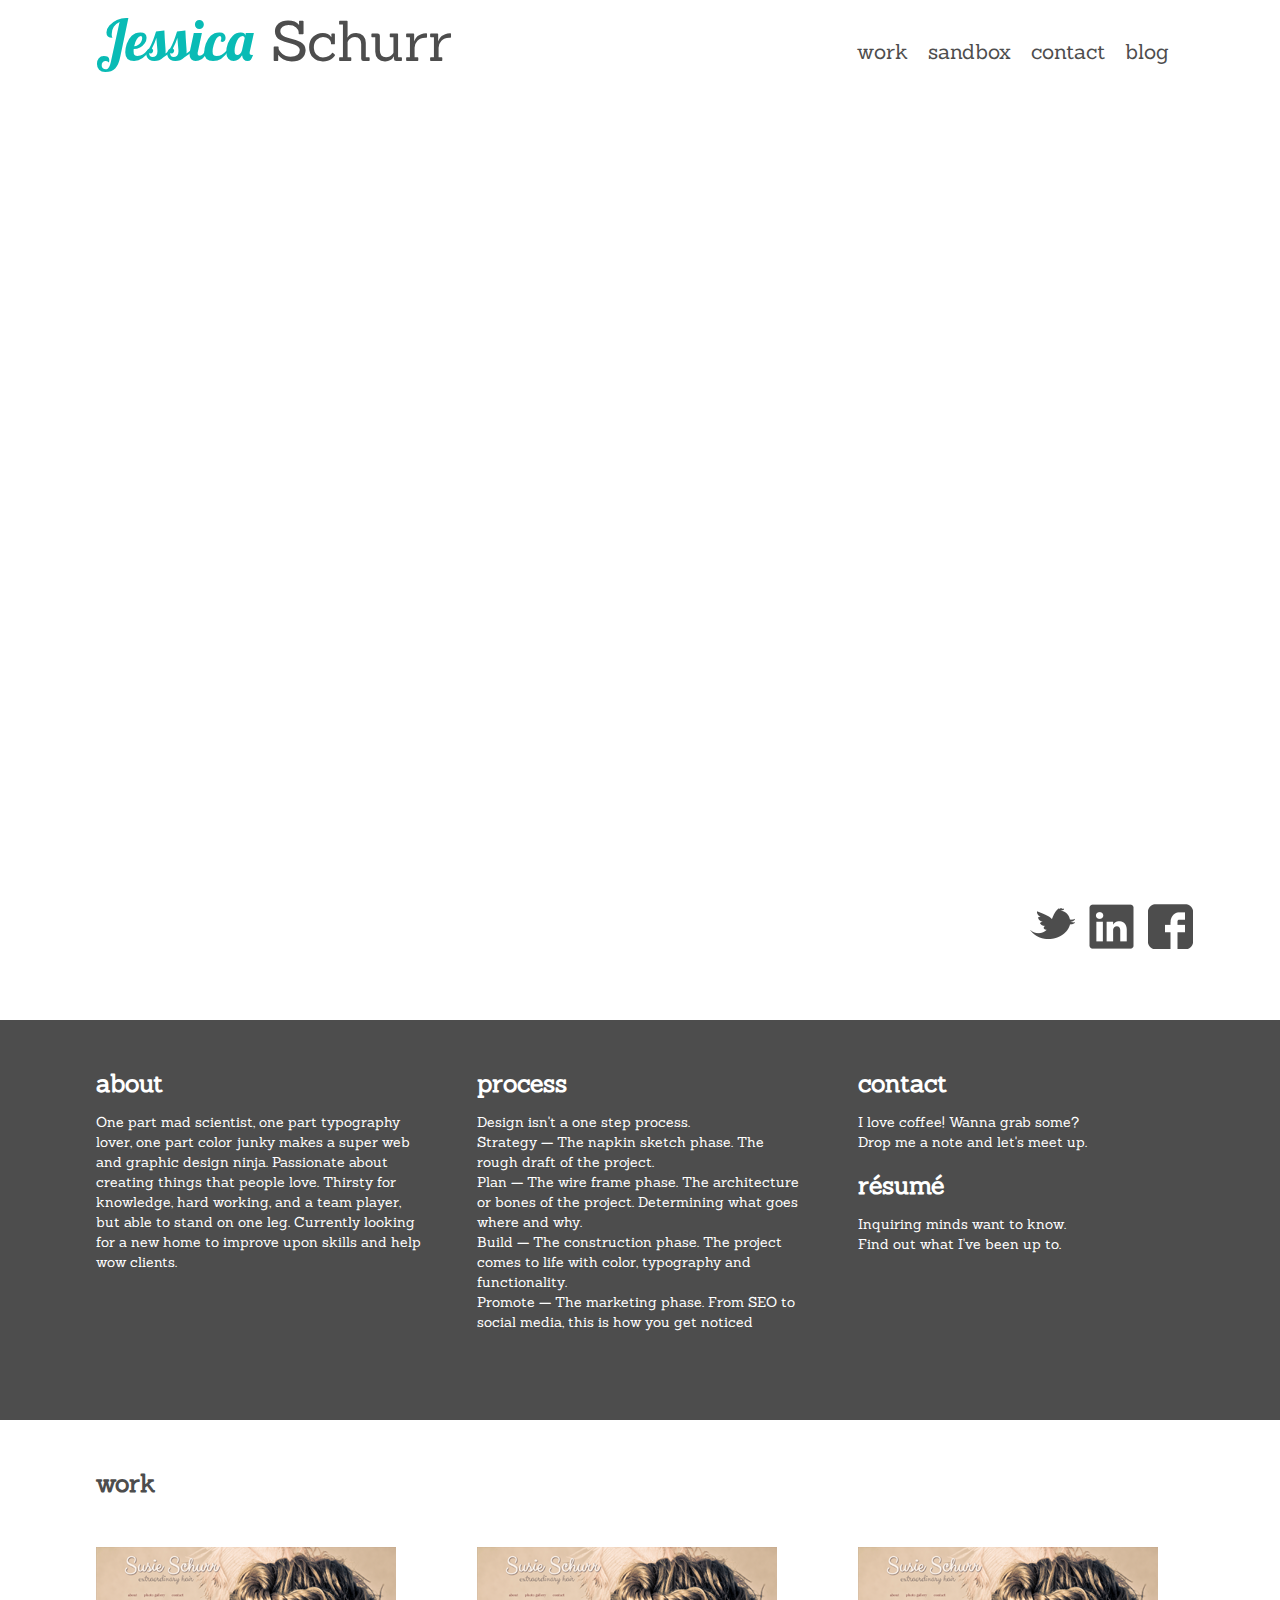
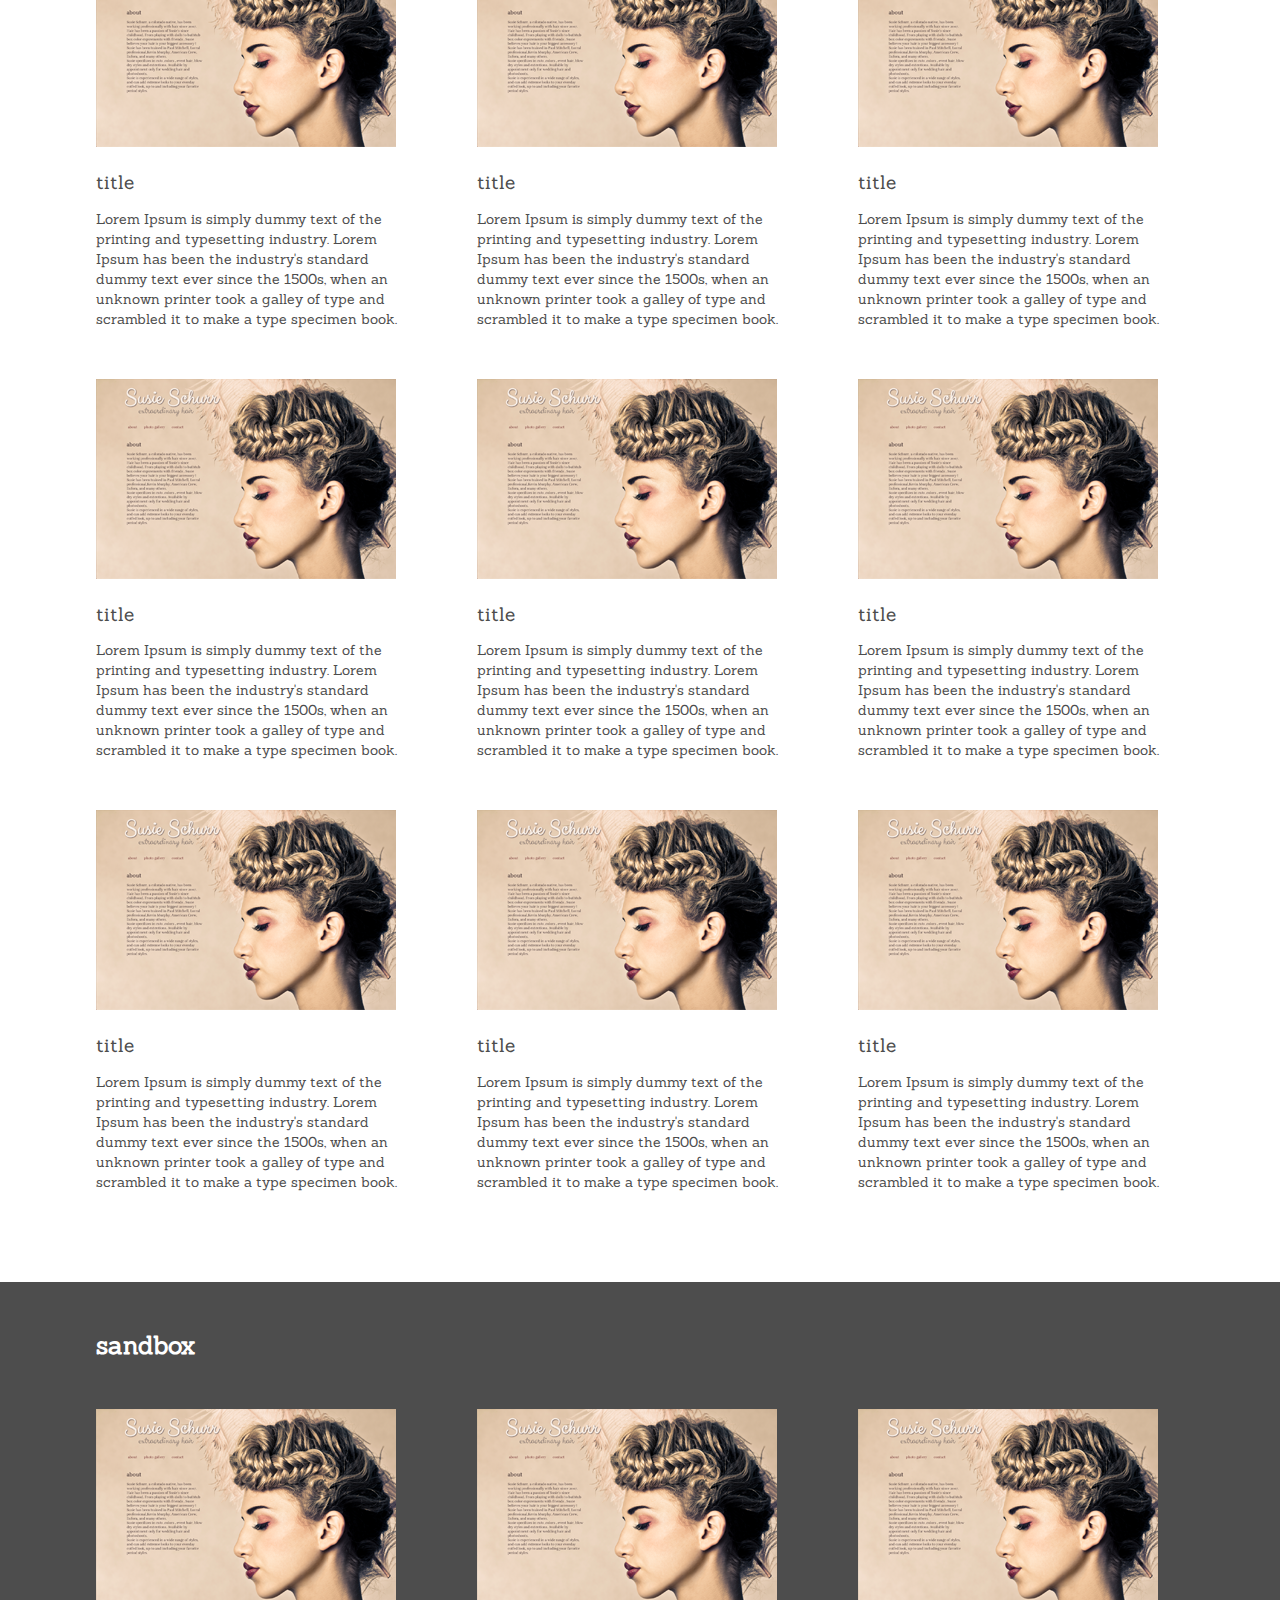
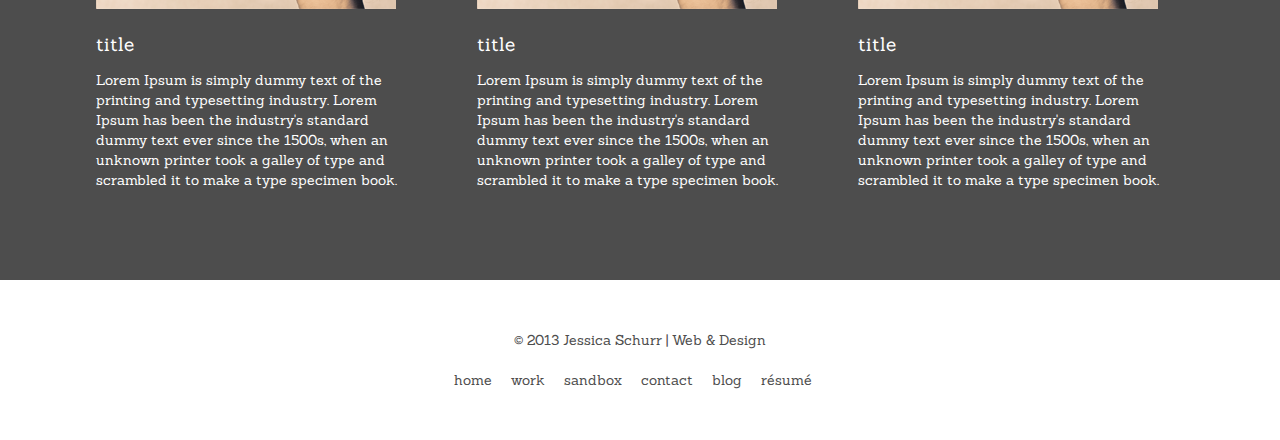
==== commit 87ca1b85: "blah.  web 2.0 updates" ====
--- a/public/index.html
+++ b/public/index.html
@@ -4,6 +4,7 @@
         <meta charset="utf-8" />
         <title>Jessica Schurr</title>
         <link href="css/style.css" rel="stylesheet" type="text/css" />
+        <link href="css/main.css" rel="stylesheet" type="text/css" />
 		<script src="js/jquery.min.js"></script>
 		<script src="js/main.js"></script>
 		<link href='http://fonts.googleapis.com/css?family=Lobster|Sanchez' rel='stylesheet' type='text/css'>
@@ -17,94 +18,58 @@
 	            </div><!-- end header_name-->
 
 	            <ul class="nav">
-	                <li>
-	                    <h5>work</h5>
-	                    <ul>
-	                        <li><a href="web-design.html">web design</a></li>
-	                        <li><a href="branding.html">branding</a></li>
-	                        <!--<li><a href="motion.html">motion graphics</a></li>-->
-	                        <li><a href="clients.html">clients</a></li>
-	                    </ul>
-	                </li>
-	                <li>
-	                    <a href="contact.html">contact</a>
-	                </li>
-	                <li>
-	                    <a href="JessicaSchurr-resume.pdf">résumé</a>
-	                </li>
+                    <li>
+                        <a href="#"><h2>work</h2></a>
+                    </li>
+                    <li>
+                        <a href="#"><h2>sandbox</h2></a>
+                    </li>
+                    <li>
+                        <a href="#"><h2>contact</h2></a>
+                    </li>
+                    <li>
+                        <a href="#"><h2>blog</h2></a>
+                    </li>
+	                
 	            </ul>
-
-				<div class="logo">
-                	
-                	<div id="logo-top">
-						sure <em>Fancy</em>
-                    </div>
-                    <div id="logo-bottom">
-                    	<h3 id="web">web <span>&amp;</span> graphic design</h3>
-                    </div>
-                    
-				</div><!-- end header_logo -->
-               
             </div>
-            
-            <!--<a  href="http://www.facebook.com/" target=”_blank”><img class="facebook" src="images/SM-Social-Icons.png" width="1" height="1" alt="Facebook" /></a>
-            <a  href="http://www.linkedin.com/" target=”_blank”><img class="linkedIn" src="images/SM-Social-Icons.png" width="1" height="1" alt="LinkedIn" /></a>
-            <a  href="http://www.facebook.com/" target=”_blank”><img class="twitter" src="images/SM-Social-Icons.png" width="1" height="1" alt="Facebook" /></a>-->
         </header>
 
-        <div class="pss_main"> <!-- main parallax scrolling slider object -->
-            <input id="r_1" type="radio" name="p" class="sel_page sel_page_1" checked="checked" /> <!-- hidden radios -->
-            <input id="r_2" type="radio" name="p" class="sel_page sel_page_2" />
-            <input id="r_3" type="radio" name="p" class="sel_page sel_page_3" />
-            <input id="r_4" type="radio" name="p" class="sel_page sel_page_4" />
-
-            <label for="r_1" class="pss_contr c1"></label> <!-- controls -->
-            <label for="r_2" class="pss_contr c2"></label>
-            <label for="r_3" class="pss_contr c3"></label>
-            <label for="r_4" class="pss_contr c4"></label>
-
-            <div class="pss_slides">
-                <div class="pss_background"></div>
-                <ul> <!-- slides -->
-                    <li><img src="images/test.png" alt="image01" />
-                        <div><p class="blurb">your online presence purveyor </p><a href="web-design.html">click for web design</a></div>
-                    <!--</li>
-                    <li><img src="images/page2-webDesign.gif" alt="image02" />
-                        <div><p class="blurb">get noticed with distinctive logo design</p><a href="branding.html">click for branding</a></div>
-                    </li>
-                    <li><img src="images/page3-webDesign.gif" alt="image03" />
-                        <div><p class="blurb">graphics in motion, sure to be an attention grabber</p><a href="motion.html">click for motion graphics</a></div>
-                    </li>
-                    <li><img src="images/page4-webDesign.gif" alt="image04" />
-                        <div><p class="">notable clients</p><a href="clients.html">click here to see who</a></div>
-                    </li>-->
-                </ul>
-            </div><!-- end pss_slides-->
-        </div><!-- end pss_main-->
-        <div class="content">
+        <div class="main"> 
+            <div class="background">
+                <div class="icons">
+                    <a  href="http://www.twitter.com/" target=”_blank”><img class="social_media" src="images/sm_icon_twitter.png" alt="twitter" width="45px" height="45px" /></a>
+                    <a  href="http://www.linkedin.com/" target=”_blank”><img class="social_media" src="images/sm_icon_LinkedIn.png" alt="LinkedIn" width="45px" height="45px" /></a>
+                    <a  href="http://www.facebook.com/" target=”_blank”><img class="social_media" src="images/sm_icon_Facebook.png" alt="Facebook" width="45px" height="45px" /></a>
+                </div>
+            </div>
+        </div><!-- end main-->
+
+        <div class="about">
         	<div class="copy_left">
-            	<img class="icons" src="images/about.gif" alt="about"/>
-                <h3>about</h3>
-                <p class=""> One part mad scientist, one part typography lover, one part color junky makes a super web and graphic design ninja. Passionate about creating things that people love. Thirsty for knowledge, hard working, and a team player, but able to stand on one leg.  Currently looking for a new home to improve upon skills and help wow clients.  </p>
+            	<!-- <img class="icons" src="images/about.gif" alt="about"/> -->
+                <h1>about</h1>
+                <p> One part mad scientist, one part typography lover, one part color junky makes a super web and graphic design ninja. Passionate about creating things that people love. Thirsty for knowledge, hard working, and a team player, but able to stand on one leg.  Currently looking for a new home to improve upon skills and help wow clients.  </p>
             </div><!-- end copy_left -->		
             
 			<div class="copy_right">
             	<div id="contact">
-                    <a href="contact.html" target="_blank">
-                    <img class="icons" src="images/mail.gif" alt="mail"/>
-                    <h3 class="underline">contact </h3></a>
-                    <p class="">I love coffee! Wanna grab some?</p><p>Drop me a note and let's meet up.</p>
+                    <a href="contact.html">
+                        <h1 class="white">contact </h1>
+                    </a>
+                    <p>I love coffee! Wanna grab some?</p>
+                    <p>Drop me a note and let's meet up.</p>
                  </div><!-- end contact -->
                 
-                <a href="JessicaSchurr-resume.pdf" target="_blank">
-                <img class="icons" src="images/resume.gif" alt="resume"/>
-                <h3 class="underline">résumé</h3></a>
-                <p class="">Inquiring minds want to know.</p><p>Find out what I've been up to.</p>
+                <a href="JessicaSchurr-Resume.pdf" target="_blank">
+                    <h1 class="white">résumé</h1>
+                </a>
+                <p>Inquiring minds want to know.</p>
+                <p>Find out what I've been up to.</p>
 			</div><!-- end copy_right -->
                 
             <div class="copy_middle">
-            	<img class="icons" src="images/process.gif" alt="mail"/>
-                <h3>process</h3>
+                <h1>process</h1>
                 <p class="">Design isn't a one step process.</p>
                 <ul>
                     <li><p><b>Strategy</b> &mdash; The napkin sketch phase. The rough draft of the project.</p></li> 
@@ -114,17 +79,131 @@
                 </ul> 
             </div><!-- end copy_middle-->		
         </div><!-- end content -->
+
+        <div id="work">
+            <div class="work">
+                <h1>work</h1>
+                <div class="row one">
+                    <div class="copy_left">
+                        <a href="#">
+                            <img src="images/Susie-Schurr.png" >
+                            <h3>title</h3>
+                        </a>
+                            <p>Lorem Ipsum is simply dummy text of the printing and typesetting industry. Lorem Ipsum has been the industry's standard dummy text ever since the 1500s, when an unknown printer took a galley of type and scrambled it to make a type specimen book. </p>
+                        </div>
+                    
+
+                    <div class="copy_right">
+                        <a href="#">
+                            <img src="images/Susie-Schurr.png" >
+                            <h3>title</h3>
+                        </a>
+                            <p>Lorem Ipsum is simply dummy text of the printing and typesetting industry. Lorem Ipsum has been the industry's standard dummy text ever since the 1500s, when an unknown printer took a galley of type and scrambled it to make a type specimen book. </p>
+                    </div>
+
+                    <div class="copy_middle">
+                        <a href="#">
+                            <img src="images/Susie-Schurr.png" >
+                            <h3>title</h3>
+                        </a>
+                            <p>Lorem Ipsum is simply dummy text of the printing and typesetting industry. Lorem Ipsum has been the industry's standard dummy text ever since the 1500s, when an unknown printer took a galley of type and scrambled it to make a type specimen book. </p>
+                    </div>
+                </div><!-- /.row one-->
+                <div class="row">
+                    <div class="copy_left">
+                        <a href="#">
+                            <img src="images/Susie-Schurr.png" >
+                            <h3>title</h3>
+                        </a>
+                            <p>Lorem Ipsum is simply dummy text of the printing and typesetting industry. Lorem Ipsum has been the industry's standard dummy text ever since the 1500s, when an unknown printer took a galley of type and scrambled it to make a type specimen book. </p>
+                    </div>
+
+                    <div class="copy_right">
+                        <a href="#">
+                            <img src="images/Susie-Schurr.png" >
+                            <h3>title</h3>
+                        </a>
+                            <p>Lorem Ipsum is simply dummy text of the printing and typesetting industry. Lorem Ipsum has been the industry's standard dummy text ever since the 1500s, when an unknown printer took a galley of type and scrambled it to make a type specimen book. </p>
+                    </div>
+
+                    <div class="copy_middle">
+                        <a href="#">
+                            <img src="images/Susie-Schurr.png" >
+                            <h3>title</h3>
+                        </a>
+                            <p>Lorem Ipsum is simply dummy text of the printing and typesetting industry. Lorem Ipsum has been the industry's standard dummy text ever since the 1500s, when an unknown printer took a galley of type and scrambled it to make a type specimen book. </p>
+                    </div>
+                </div><!-- /.row -->
+                <div class="row">
+                    <div class="copy_left">
+                        <a href="#">
+                            <img src="images/Susie-Schurr.png" >
+                            <h3>title</h3>
+                        </a>
+                            <p>Lorem Ipsum is simply dummy text of the printing and typesetting industry. Lorem Ipsum has been the industry's standard dummy text ever since the 1500s, when an unknown printer took a galley of type and scrambled it to make a type specimen book. </p>
+                    </div>
+
+                    <div class="copy_right">
+                        <a href="#">
+                            <img src="images/Susie-Schurr.png" >
+                            <h3>title</h3>
+                        </a>
+                            <p>Lorem Ipsum is simply dummy text of the printing and typesetting industry. Lorem Ipsum has been the industry's standard dummy text ever since the 1500s, when an unknown printer took a galley of type and scrambled it to make a type specimen book. </p>
+                    </div>
+
+                    <div class="copy_middle">
+                        <a href="#">
+                            <img src="images/Susie-Schurr.png" >
+                            <h3>title</h3>
+                        </a>
+                            <p>Lorem Ipsum is simply dummy text of the printing and typesetting industry. Lorem Ipsum has been the industry's standard dummy text ever since the 1500s, when an unknown printer took a galley of type and scrambled it to make a type specimen book. </p>
+                    </div>
+                </div><!-- /.row -->
+            </div><!-- /.work -->
+       </div><!-- /# work -->
+
+       <div id="sandbox">
+            <div class="work">
+                <h1>sandbox</h1>
+                <div class="row one">
+                    <div class="frame_work copy_left">
+                        <a href="#">
+                            <img src="images/Susie-Schurr.png" >
+                            <h3 class="white">title</h3>
+                        </a>
+                        <p>Lorem Ipsum is simply dummy text of the printing and typesetting industry. Lorem Ipsum has been the industry's standard dummy text ever since the 1500s, when an unknown printer took a galley of type and scrambled it to make a type specimen book. </p>
+                    </div>
+
+                    <div class="frame_work copy_right">
+                        <a href="#">
+                            <img src="images/Susie-Schurr.png" >
+                            <h3 class="white">title</h3>
+                        </a>
+                            <p>Lorem Ipsum is simply dummy text of the printing and typesetting industry. Lorem Ipsum has been the industry's standard dummy text ever since the 1500s, when an unknown printer took a galley of type and scrambled it to make a type specimen book. </p>
+                        </div>
+
+                        <div class="frame_work copy_middle">
+                            <a href="#">
+                            <img src="images/Susie-Schurr.png" >
+                            <h3 class="white">title</h3>
+                        </a>
+
+                            <p>Lorem Ipsum is simply dummy text of the printing and typesetting industry. Lorem Ipsum has been the industry's standard dummy text ever since the 1500s, when an unknown printer took a galley of type and scrambled it to make a type specimen book. </p>
+                        </div>
+                </div><!-- /.row one-->    
+            </div><!-- /.sandbox -->
+       </div><!-- /# sandbox -->
+
         <div id="footer">
-        	<p id="copyright">&#169; 2012 Jessica Schurr | Web &amp; Design</p>
+        	<p id="copyright">&#169; 2013 Jessica Schurr | Web &amp; Design</p>
             <div id="nav">
                 <ul>
                     <li><a href="index.html">home</a></li>
-                    <li><a href="web-design.html">web design</a></li>
-                    <li><a href="branding.html">branding</a></li>
-                    <!--<li><a href="motion.html">motion graphics</a></li>-->
-                    <li><a href="clients.html">clients</a></li>
-                    <li><a href="contact.html">contact</a></li>
-                    <li><a href="JessicaSchurr-resume.pdf">résumé</a></li>
+                    <li><a href="#">work</a></li>
+                    <li><a href="#">sandbox</a></li>
+                    <li><a href="#">contact</a></li>
+                    <li><a href="#">blog</a></li>
+                    <li><a href="JessicaSchurr-Resume.pdf">résumé</a></li>
                 </ul>
 			</div><!-- end nav -->
         </div><!-- end footer-->
--- a/public/css/style.css
+++ b/public/css/style.css
@@ -1,419 +1,154 @@
-@font-face {
-  font-family: 'Lobster';
+
+/*-------- header -------*/
+
+header {
+  background-color: white;
+  display: block;
+  height: 85px;
+  position: relative;
+  width: 100%;
+  z-index: 100;
+}
+/*------ nav-header ------*/
+
+.header .name  {
+	border: none;
+  font-family: 'Sanchez', serif;
+	font-size: 4em;
+	font-weight: normal;
+  position: absolute;
+  
+}
+.header .name a {
+  color: #4d4d4d;
+  text-decoration: none;
+}
+.header em {
+  color: #09bbb5;
+  font-family: 'Lobster', cursive;
   font-style: normal;
-  font-weight: normal;
-  src: local('Lobster'), local('Lobster'), url('/fonts/Lobster/Lobster.ttf') format('truetype');
-}
-
-@font-face {
-  font-family: 'Sanchez';
-  font-style: normal;
-  font-weight: normal;
-  src: local('Sanchez'), local('Sanchez'), url('/fonts/Sanchez/Sanchez-Regular.ttf') format('truetype');
-}
-
-/* Page layout styles */
-*{
-    margin:0 auto;
-    padding:0;
-}
-body {
-	background-color:rgb(255,255,255);
-    color:#999;
-    font:14px/1.3 Arial,sans-serif;
-}
-
-a img {
-	text-decoration: none;
-	border: 0 none;
-}
-
-.clear {
-	clear:both;
-}
-
-ul { 
-	list-style:none; 
-	font-weight:bold;	
-	font-size:14px;
-}
-
-a:link {
-	color:#28e0db; text-decoration:none;
-}     
-a:visited {
-	color:#077e7b;
-}  
-a:hover {
-	color:#a6f2f0;
-}  
-a:active {
-	color:#a6f2f0;
-} 
-
-p {
-	font-weight:normal;
-}
-
-h4 {
-	font-family: 'Sanchez', serif;
-	font-size:20px;
-} 
-h5 {
-	color:#28e0db;
-	font-size:14px;
-	margin: 6px 5px 0 0;
-		
-}
-
-.italic {font-style:italic;}
-
-.underline {
-	text-decoration:underline;
-}
-
-/*-------- header -------*/
-
-header {
-    display:block;
-    height:85px;
-    position:relative;
-    width:100%;
-    z-index:100;
-}
-/*------ nav-header ------*/
-
-.header .name  {
-	position: absolute;
-	border:none;
-	font-size:48px;
-	font-weight:normal;
-	font-family: 'Sanchez', serif;
-  
-}
-.header .name a {
-	color:#000;
-}
-.header em {
-  	color:#01BAB5;
-  	font-family: 'Lobster', cursive;
-  	font-style:normal;
-}
-
-.header .logo {
-  	float:right;
-	font-size:23px;
-	height:57px;
-	line-height:24px;
-	background:url(/images/circles.png) no-repeat right; 
-	padding-right: 60px;
-	position:absolute;
-	right:7.5%;
-}
-#logo-top {
- 	display: block;
- 	text-align: right;
-	color:#000;
-	font-family: 'Sanchez', serif;
-}
-#logo-top em {
-	color:#01BAB5;
-	font-family: 'Lobster', cursive;
-}
-#circles {
-	float:right;	
 }
 .group:after {
   content: "";
   display: table;
   clear: both;
 }
-#web {
-  color: #000;
-}
-
-/*img.facebook
-{
-width:16px;
-height:16.5px;
-background:url(SM-Social-Icons.png) 0 0;
-}*/
-/*img.linkedIn
-{
-width:16px;
-height:16.5px;
-background:url(SM-Social-Icons.png) -91px 0;
-}*/
-
-
-
-/*--- nav-header DROPDOWN ---*/
 
 .header .nav {
-  margin: 30px 0 0 350px;
-  position: absolute;
+  float: right;
+  padding-top: 35px;
 }
 .header .nav li {
-	float:left;
-	margin-right:10px;
-	position:relative;
-}
-
-.header .nav li a{
-	display:block;
-	padding:5px;
-	text-decoration:none;
-}
-.header .nav a:hover{
-	text-decoration:underline;
-}
-
-.header .nav ul{
-	/*background:#fff;*/ /* Adding a background makes the dropdown work properly in IE7+. Make this as close to your page's background as possible (i.e. white page == white background). */
-	/*background:rgba(168,168,168,0);*/ /* But! Let's make the background fully transparent where we can, we don't actually want to see it if we can help it... */
-	position:absolute;
-	left:-9999px; /* Hide off-screen when not needed (this is more accessible than display:none;) */
-}
-.header .nav ul li{
-	background:#D8D8D8;
-	padding-top:1px; /* Introducing a padding between the li and the a give the illusion spaced items */
-	float:none;
-}
-.header .nav ul a{
-	white-space:nowrap; /* Stop text wrapping and creating multi-line dropdown items */
-}
-.header .nav li:hover ul{ /* Display the dropdown on hover */
-	left:0; /* Bring back on-screen when needed */
-}
-.header .nav li:hover a{ /* These create persistent hover states, meaning the top-most link stays 'hovered' even when your cursor has moved down the list. */
-	/*background:#A8A8A8;*/
-	text-decoration:underline;
-}
-.header .nav li:hover ul a{ /* The persistent hover state does however create a global style for links even before they're hovered. Here we undo these effects. */
-	text-decoration:none;
-}
-.header .nav li:hover ul li a:hover{ /* Here we define the most explicit hover states--what happens when you hover each individual link. */
-	/*background:#A8A8A8;*/
-	color:#D2FFFD;
-}
-
-
-/*------- parallax scrolling slider --------*/
-/.pss_main {
-    height:700px;
-    position:relative;
-    width:100%;
-}
-.pss_main input {
-    display:none;
-}
-/*.pss_contr {
-    background:#01BAB5 url(../images/up.png) no-repeat center center;
-    cursor:pointer;
-    display:none;
-    height:70px;
-    left:50%;
-    opacity:0.3;
-    position:absolute;
-    top:5%;
-    width:70px;
-    z-index:100;*/
-
-    /* css3 transition */
-    -webkit-transition:opacity linear 0.3s;
-    -moz-transition:opacity linear 0.3s;
-    -o-transition:opacity linear 0.3s;
-    -ms-transition:opacity linear 0.3s;
-    transition:opacity linear 0.3s;
-    border-radius:50% 50% 50% 50%;
-    box-shadow:0 1px 2px #AF2C19 inset;
-}
-.pss_contr:hover {
-    opacity:1;
-}
-.sel_page_1:checked ~ .pss_contr.c2, .sel_page_2:checked ~ .pss_contr.c3,
-.sel_page_3:checked ~ .pss_contr.c4 {
-    background-image:url(../images/down.png);
-    display:block;
-    top:85%;
-}
-.sel_page_2:checked ~ .pss_contr.c1, .sel_page_3:checked ~ .pss_contr.c2,
-.sel_page_4:checked ~ .pss_contr.c3  {
-    background-image:url(../images/up.png);
-    display:block;
-}
-.pss_slides {
-    height:100%;
-    overflow:hidden;
-    position:relative;
-}
-.pss_background {
-    background:url(../images/bg.png) no-repeat scroll 0 0;
-    height:100%;
-    left:0;
-    overflow:hidden;
-    position:absolute;
-    top:0;
-    width:100%;
-
-    /* css3 background-size */
-    -webkit-background-size:cover;
-    -moz-background-size:cover;
-    -o-background-size:cover;
-    -ms-background-size:cover;
-    background-size:cover;
-}
-.pss_main input:checked ~ .pss_slides {
-    /* css3 transition */
-    -webkit-transition:all linear 1.0s;
-    -moz-transition:all linear 1.0s;
-    -o-transition:all linear 1.0s;
-    -ms-transition:all linear 1.0s;
-    transition:all linear 1.0s;
-}
-.sel_page_1:checked ~ .pss_slides {
-    background-color:#CCCCCC;
-}
-.sel_page_2:checked ~ .pss_slides {
-    background-color:#003366;
-}
-.sel_page_3:checked ~ .pss_slides {
-    background-color:#FFFFFF;
-}
-.sel_page_4:checked ~ .pss_slides {
-    background-color:#CCCC99;
-}
-.pss_main input:checked ~ .pss_slides .pss_background {
-    /* css3 transition */
-    -webkit-transition:all linear 1.5s;
-    -moz-transition:all linear 1.5s;
-    -o-transition:all linear 1.5s;
-    -ms-transition:all linear 1.5s;
-    transition:all linear 1.5s;
-}
-.sel_page_1:checked ~ .pss_slides .pss_background {
-    background-position:0 0;
-}
-.sel_page_2:checked ~ .pss_slides .pss_background {
-    background-position:0 -500px;
-}
-.sel_page_3:checked ~ .pss_slides .pss_background {
-    background-position:0 -1000px;
-}
-.sel_page_4:checked ~ .pss_slides .pss_background {
-    background-position:0 -1500px;
-}
-.pss_slides ul {
-    height:100%;
-    position:relative;
-    top:0;
-
-    /* css3 transition */
-    -webkit-transition:top ease-in 1.0s;
-    -moz-transition:top ease-in 1.0s;
-    -o-transition:top ease-in 1.0s;
-    -ms-transition:top ease-in 1.0s;
-    transition:top ease-in 1.0s; 
-}
-.pss_slides ul  li {
-    height:100%;
-    opacity:0.1;
-    position:relative;
-    text-align:center;
-
-    /* css3 transition */
-    -webkit-transition:opacity ease-in 1.0s;
-    -moz-transition:opacity ease-in 1.0s;
-    -o-transition:opacity ease-in 1.0s;
-    -ms-transition:opacity ease-in 1.0s;
-    transition:opacity ease-in 1.0s; 
-}
-.sel_page_1:checked ~ .pss_slides ul li:first-child,
-.sel_page_2:checked ~ .pss_slides ul li:nth-child(2),
-.sel_page_3:checked ~ .pss_slides ul li:nth-child(3),
-.sel_page_4:checked ~ .pss_slides ul li:nth-child(4) {
-    opacity:1;
-}
-.pss_slides ul li img{
-    display:block;
-    margin:0 auto;
-    padding:40px;
-}
-.pss_slides ul li div{
-    background-color:rgb(0,0,0); opacity: 0.7;
-    /*border-radius:10px 10px 10px 10px; */
-    /*box-shadow:0 0 5px #FFFFFF inset;*/
-    color:#FFFFFF;
-    font-size:26px;
-	font-family: 'Sanchez', serif;
-    left:-20%;
-    margin:0 auto;
-    padding:20px;
-    position:absolute;
-    top:50%;
-    width:200px;
-
-    /* css3 transition */
-    -webkit-transition:left ease-in 1.0s;
-    -moz-transition:left ease-in 1.0s;
-    -o-transition:left ease-in 1.0s;
-    -ms-transition:left ease-in 1.0s;
-    transition:left ease-in 1.0s; 
-}
-.sel_page_1:checked ~ .pss_slides ul {
-    top:0;
-}
-.sel_page_2:checked ~ .pss_slides ul {
-    top:-100%;
-}
-.sel_page_3:checked ~ .pss_slides ul {
-    top:-200%;
-}
-.sel_page_4:checked ~ .pss_slides ul {
-    top:-300%;
-}
-.sel_page_1:checked ~ .pss_slides ul li:first-child div,
-.sel_page_2:checked ~ .pss_slides ul li:nth-child(2) div,
-.sel_page_3:checked ~ .pss_slides ul li:nth-child(3) div,
-.sel_page_4:checked ~ .pss_slides ul li:nth-child(4) div {
-    left:10%;
+	float: left;
+	margin-right: 10px;
+	position: relative;
+}
+
+.header .nav li a {
+	display: block;
+	padding: 5px;	
+}
+
+
+.main {
+  background-color: white;
+  height: 100%;
+  width: 100%;
+}
+
+.background {
+  background:url(/images/DenverSkyLine.png) no-repeat scroll 0 0;
+  left: 0;
+  height: 935px;
+  overflow: hidden;
+  top: 0;
+  width: 100%;
+}
+
+.icons {
+  float: right;
+  height: 50px;
+  margin-top: 64%;
+  padding-right: 6%;
+}
+
+.icons .social_media {
+  padding-right: 10px;
 }
 
 /*------ bodycopy content --------*/
 .content {
-	margin-top:20px;
-	height:100px;
-	text-align:justify;
-	width:85%
+  position: relative;
+  height: 300px;
+	width: 85%;
 }
 
 .copy_left {
-	width:22%;
-	float:left;
+	width: 30%;
+	float: left;
 }
 
 .copy_middle {
-	width:22%;
+	width: 30%;
 }
 
 .copy_right {
 	float:right;
-	width:22%;
-}
-
-h3 {
-	color:#01BAB5;
-	font-family: 'Lobster', cursive;
-	font-size:30px;
-	display: inline;
-}
-
-.icons {
-	padding-right:25px;
+	width: 30%;
 }
 
 #contact {
-	padding-bottom:20px;
+	padding-bottom: 20px;
+}
+
+/***********************
+        about
+***********************/
+
+.about {
+  padding: 50px 0 50px 0;
+  position: relative;
+  height: 300px;
+  width: 85%;
+}
+.about h1 {
+  padding-bottom: 15px; 
+}
+
+/***********************
+          work
+***********************/
+
+#work {
+  background-color: white;
+  color: #4d4d4d;
+  margin: 0 auto;
+  padding: 50px 0 40px 0;
+}
+.work {
+  width: 85%;
+}
+.work .row {
+  margin: 0 auto;
+  padding-bottom: 50px;
+  clear: both;
+}
+.work .row.one {
+  padding-top: 50px;
+}
+.work img {
+  padding-bottom: 20px;
+}
+
+/***********************
+        sandbox
+***********************/
+
+#sandbox {
+  background-color: #4d4d4d;
+  color: white;
+  margin: 0 auto;
+  padding: 50px 0 40px 0;
 }
 
 /*----- content ------*/
@@ -424,16 +159,11 @@
 	width: 1000px;
 }
 
-.page-content h2 {
-	color:#01BAB5;
-	font-family: 'Lobster', cursive;
-	font-size:30px;
-}
 .page-content img{
-	padding-bottom:6px;	
+	padding-bottom: 6px;	
 }
 .page-top{
-	padding:30px 0 45px 0; 
+	padding: 30px 0 45px 0; 
 }
 .page-center .web {
  	float: left;
@@ -445,7 +175,7 @@
 }
 .page-center .customer {
  	float: left;
-	min-height:400px;
+	min-height: 400px;
 	padding-bottom: 40px;
 	width: 465px;
 }
@@ -458,48 +188,48 @@
 }
 
 .copy {
-	float:right;	
+	float: right; 	
 }
 .copy p{
-  text-align:justify;
+  text-align: justify;
 }
 .copy h4{
-	color:#01BAB5;
+	color: #01BAB5;
 	font-family: 'Lobster', cursive;
-	font-size:25px;	
+	font-size: 25px;	
 }
 .copy h5{
 	color: #999;
 	font-family: 'Sanchez', serif;
-	font-size:18px;	
-	margin:10px 0 10px 0;
+	font-size: 18px;	
+	margin: 10px 0 10px 0;
 }
 .weblink{
-  margin-top:15px;
+  margin-top: 15px;
 }
 .player {
 	float:left;
-	margin:0 30px 45px 0;;
-	width:35%;
+	margin: 0 30px 45px 0;;
+	width: 35%;
 }
 .player-copy {
-	border:5px solid red;		
+	border: 5px solid red;		
 }
 
 #thanks {
-	color:#01BAB5;
-  	font-family: 'Lobster', cursive;
-	font-size:36px;
-  	font-style:normal;
-	height:280px;
-	margin:200px 100px 0 0;
-	text-align:center;
+	color: #01BAB5;
+	font-family: 'Lobster', cursive;
+	font-size: 36px;
+	font-style: normal;
+	height: 280px;
+	margin: 200px 100px 0 0;
+	text-align: center;
 }
 
 #form {
-	width:300px;
+	width: 300px;
 	margin: 0 auto;
-	padding:100px 0 100px 0px;
+	padding: 100px 0 100px 0px;
 }
 #formContent {
 	margin-top: 40px;
@@ -509,16 +239,16 @@
   border: 0;
 }
 fieldset li {
-    list-style-type: none;
-    margin: 20px;
-    font-size: 1.22em;
+  list-style-type: none;
+  margin: 20px;
+  font-size: 1.22em;
 }
 input.button {
-  background-color:#01BAB5;
-  color:#fff;
-  font-size:1.8em;
-  height:40px;
-  width:80px;
+  background-color: #01BAB5;
+  color: #fff;
+  font-size: 1.8em;
+  height: 40px;
+  width: 80px;
   -moz-border-radius: 10px;
   -webkit-border-radius: 10px;
   border-radius: 10px; 
@@ -526,59 +256,53 @@
 }
 
 input.error, textarea.error {
-  border:2px solid red;
+  border: 2px solid red;
 }
 input.text {
-  font-size:1.4em;
-  height:30px;
-  width:400px;
+  font-size: 1.4em;
+  height: 30px;
+  width: 400px;
 }
 textarea {
-  font-size:1.4em;
-  height:140px;
-  width:400px;
-  padding-top:1px;
+  font-size: 1.4em;
+  height: 140px;
+  width: 400px;
+  padding-top: 1px;
 }
 label {
-  color:#000;
+  color: #000;
   font-family: 'Lobster', cursive;
-	font-size:20px;
-  font-style:normal;
+	font-size: 20px;
+  font-style: normal;
 }
 
 /*----- footer -----*/
 #footer {
-	marign:0;
-	padding-bottom:50px;
-	text-align:center;
+  background-color: white;
+  color: #4d4d4d;
+	padding: 50px 0 50px 0;
+	text-align: center;
 	clear: both;
 }
 	
 #copyright {
-	padding:150px 0 15px 0;
+  padding-bottom: 20px;
 }
 
 
 /*------ nav footer --------*/
-#nav ul
-{
-margin:0;
-padding:0;
-}
-
-#nav li
-{
-display:inline;
-padding-right:15px;
-}
-
-nav ul ul {
-	display: none;
-}
-
-nav ul li:hover > ul {
-	display: block;
-}
+#nav ul {
+margin: 0;
+padding: 0;
+}
+
+#nav li {
+  display: inline;
+  padding-right: 15px;
+}
+
+
+
 	
 
 
--- a/public/css/main.css
+++ b/public/css/main.css
@@ -0,0 +1,101 @@
+@font-face {
+	font-family: 'Lobster';
+	font-style: normal;
+	font-weight: normal;
+	src: local('Lobster'), local('Lobster'), url('/fonts/Lobster/Lobster.ttf') format('truetype');
+}
+
+@font-face {
+	font-family: 'Sanchez';
+	font-style: normal;
+	font-weight: normal;
+	src: local('Sanchez'), local('Sanchez'), url('/fonts/Sanchez/Sanchez-Regular.ttf') format('truetype');
+}
+
+/* Page layout styles */
+*{
+	margin: 0 auto;
+	padding: 0;
+}
+body {
+	background-color: #4d4d4d;
+	color: white;
+	font-family: 'Sanchez';
+	font-size: 87.5%;
+	font-weight: 100;
+	line-height: 1.429; 
+	margin: 0; 
+  	padding: 0; 
+  	text-align: left;
+	-webkit-font-smoothing: antialiased;
+}
+
+.clear {
+	clear: both;
+}
+
+ul { 
+	list-style: none; 
+}
+
+a:link {
+	color: #4d4d4d; 
+	text-decoration: none;
+}
+a:hover{
+  color: #09bbb5;
+	text-decoration: underline;
+}
+
+.white {
+  color: white;
+} 
+
+.white a:hover{
+  color: #09bbb5;
+
+}    
+    
+/* Headings */
+/* 28px*/
+h1 {
+  font-size: 1.750em;
+  line-height: 1.1;
+}
+/* 24px*/ 
+h2 {
+  font-size: 1.500em;
+}  
+/* 22px */ 
+h3 {
+  font-size: 1.375em;
+}  
+/* 20px */ 
+h4 {
+  font-size: 1.250em;
+}  
+/* 18px */ 
+h5 {
+  font-size: 1.125em;
+}  
+/* 16px */ 
+h6 {
+  font-size: 1em;
+}  
+ 
+h2, h3, h4, h5, h6 { 
+  line-height: 1.1; 
+  margin-bottom: .8em; 
+  font-weight: 100;
+} 
+
+.italic {
+	font-style: italic;
+}
+
+.underline {
+	text-decoration: underline;
+}
+
+
+
